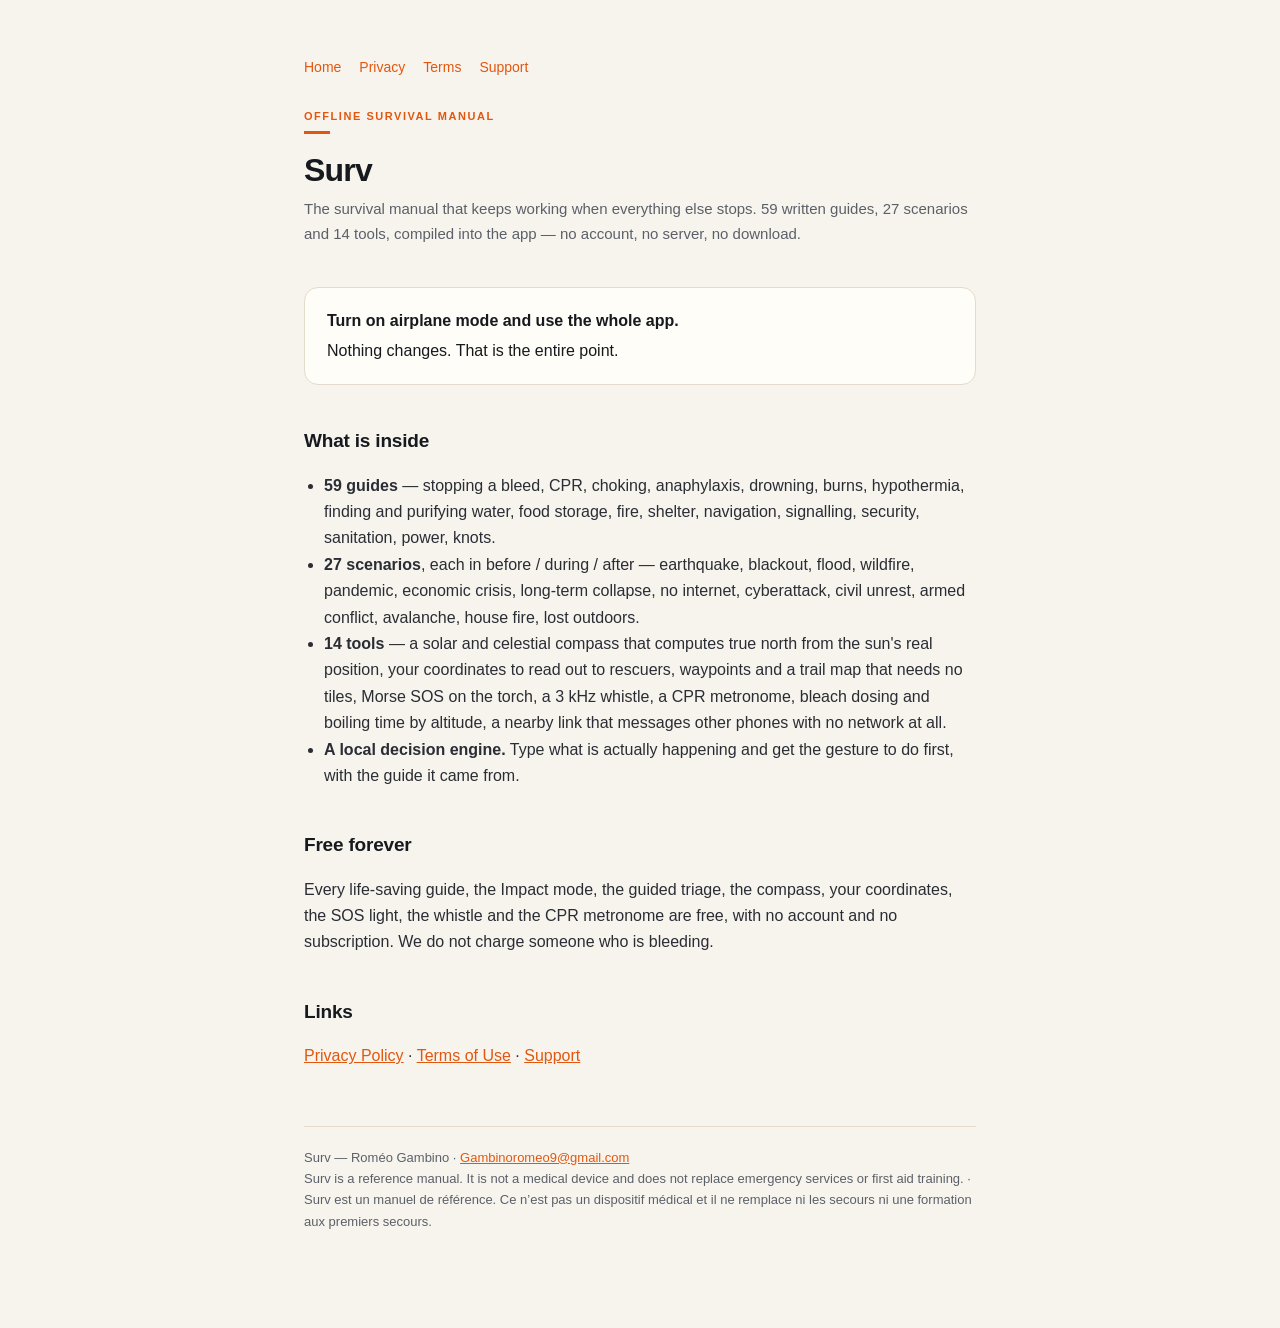
==== index.html @ 64fe91d2 "Surv — confidentialité, conditions et assistance Pages publiques bilingues EN/FR servies par GitHub " ====
<!doctype html><html lang="en"><head><meta charset="utf-8"><meta name="viewport" content="width=device-width,initial-scale=1"><title>Surv — Offline Survival Guide</title><link rel="stylesheet" href="style.css"></head><body>
<div class="wrap">
<nav><a href="index.html">Home</a><a href="privacy.html">Privacy</a><a href="terms.html">Terms</a><a href="support.html">Support</a></nav>
<p class="eyebrow">Offline survival manual</p><div class="rule"></div>
<h1>Surv</h1>
<p class="sub">The survival manual that keeps working when everything else stops. 59 written guides, 27 scenarios and 14 tools, compiled into the app — no account, no server, no download.</p>

<div class="card"><strong>Turn on airplane mode and use the whole app.</strong>
Nothing changes. That is the entire point.</div>

<h2>What is inside</h2>
<ul>
<li><strong>59 guides</strong> — stopping a bleed, CPR, choking, anaphylaxis, drowning, burns, hypothermia, finding and purifying water, food storage, fire, shelter, navigation, signalling, security, sanitation, power, knots.</li>
<li><strong>27 scenarios</strong>, each in before / during / after — earthquake, blackout, flood, wildfire, pandemic, economic crisis, long-term collapse, no internet, cyberattack, civil unrest, armed conflict, avalanche, house fire, lost outdoors.</li>
<li><strong>14 tools</strong> — a solar and celestial compass that computes true north from the sun's real position, your coordinates to read out to rescuers, waypoints and a trail map that needs no tiles, Morse SOS on the torch, a 3 kHz whistle, a CPR metronome, bleach dosing and boiling time by altitude, a nearby link that messages other phones with no network at all.</li>
<li><strong>A local decision engine.</strong> Type what is actually happening and get the gesture to do first, with the guide it came from.</li>
</ul>

<h2>Free forever</h2>
<p>Every life-saving guide, the Impact mode, the guided triage, the compass, your coordinates, the SOS light, the whistle and the CPR metronome are free, with no account and no subscription. We do not charge someone who is bleeding.</p>

<h2>Links</h2>
<p><a href="privacy.html">Privacy Policy</a> · <a href="terms.html">Terms of Use</a> · <a href="support.html">Support</a></p>
<footer>Surv — Roméo Gambino · <a href="mailto:Gambinoromeo9@gmail.com">Gambinoromeo9@gmail.com</a><br>Surv is a reference manual. It is not a medical device and does not replace emergency services or first aid training. · Surv est un manuel de référence. Ce n’est pas un dispositif médical et il ne remplace ni les secours ni une formation aux premiers secours.</footer>
</div></body></html>
---- style.css ----
:root{--ink:#16191d;--muted:#5b6068;--line:#e3dbcb;--accent:#E2570F;--bg:#f7f4ee;--card:#fffdf8}
*{box-sizing:border-box}
body{margin:0;background:var(--bg);color:var(--ink);
  font:16px/1.65 -apple-system,BlinkMacSystemFont,"Segoe UI",Inter,sans-serif}
.wrap{max-width:720px;margin:0 auto;padding:56px 24px 96px}
h1{font-size:32px;line-height:1.15;letter-spacing:-.025em;margin:0 0 8px;font-weight:800}
h2{font-size:19px;letter-spacing:-.01em;margin:40px 0 10px;font-weight:700}
h2.sect{margin-top:56px;padding-top:28px;border-top:1px solid var(--line)}
h3{font-size:16px;margin:24px 0 6px}
.sub{color:var(--muted);margin:0 0 40px;font-size:15px}
p,li{color:#2a2d34}
ul{padding-left:20px}
a{color:var(--accent)}
.card{background:var(--card);border:1px solid var(--line);border-radius:14px;padding:20px 22px;margin:24px 0}
.card strong{display:block;margin-bottom:4px}
.eyebrow{font-size:11px;font-weight:800;letter-spacing:.14em;text-transform:uppercase;color:var(--accent);margin:0 0 6px}
.rule{width:26px;height:3px;background:var(--accent);margin:0 0 18px}
footer{margin-top:56px;padding-top:20px;border-top:1px solid var(--line);color:var(--muted);font-size:13px}
nav{margin-bottom:28px;font-size:14px}
nav a{margin-right:18px;text-decoration:none}
nav a:hover{text-decoration:underline}
.langbar{margin:0 0 28px;font-size:14px}
.langbar a{margin-right:14px;text-decoration:none}
table{border-collapse:collapse;width:100%;margin:18px 0;font-size:15px}
th,td{text-align:left;padding:9px 10px;border-bottom:1px solid var(--line);vertical-align:top}
th{font-weight:700;color:var(--muted);font-size:13px;text-transform:uppercase;letter-spacing:.06em}
code{background:rgba(226,87,15,.09);padding:1px 6px;border-radius:5px;font-size:14px}
@media(prefers-color-scheme:dark){
  :root{--ink:#ecebe6;--muted:#8f95a1;--line:#262a31;--bg:#0b0d10;--card:#14171c;--accent:#FF6B00}
  p,li{color:#d2d5dc}
}
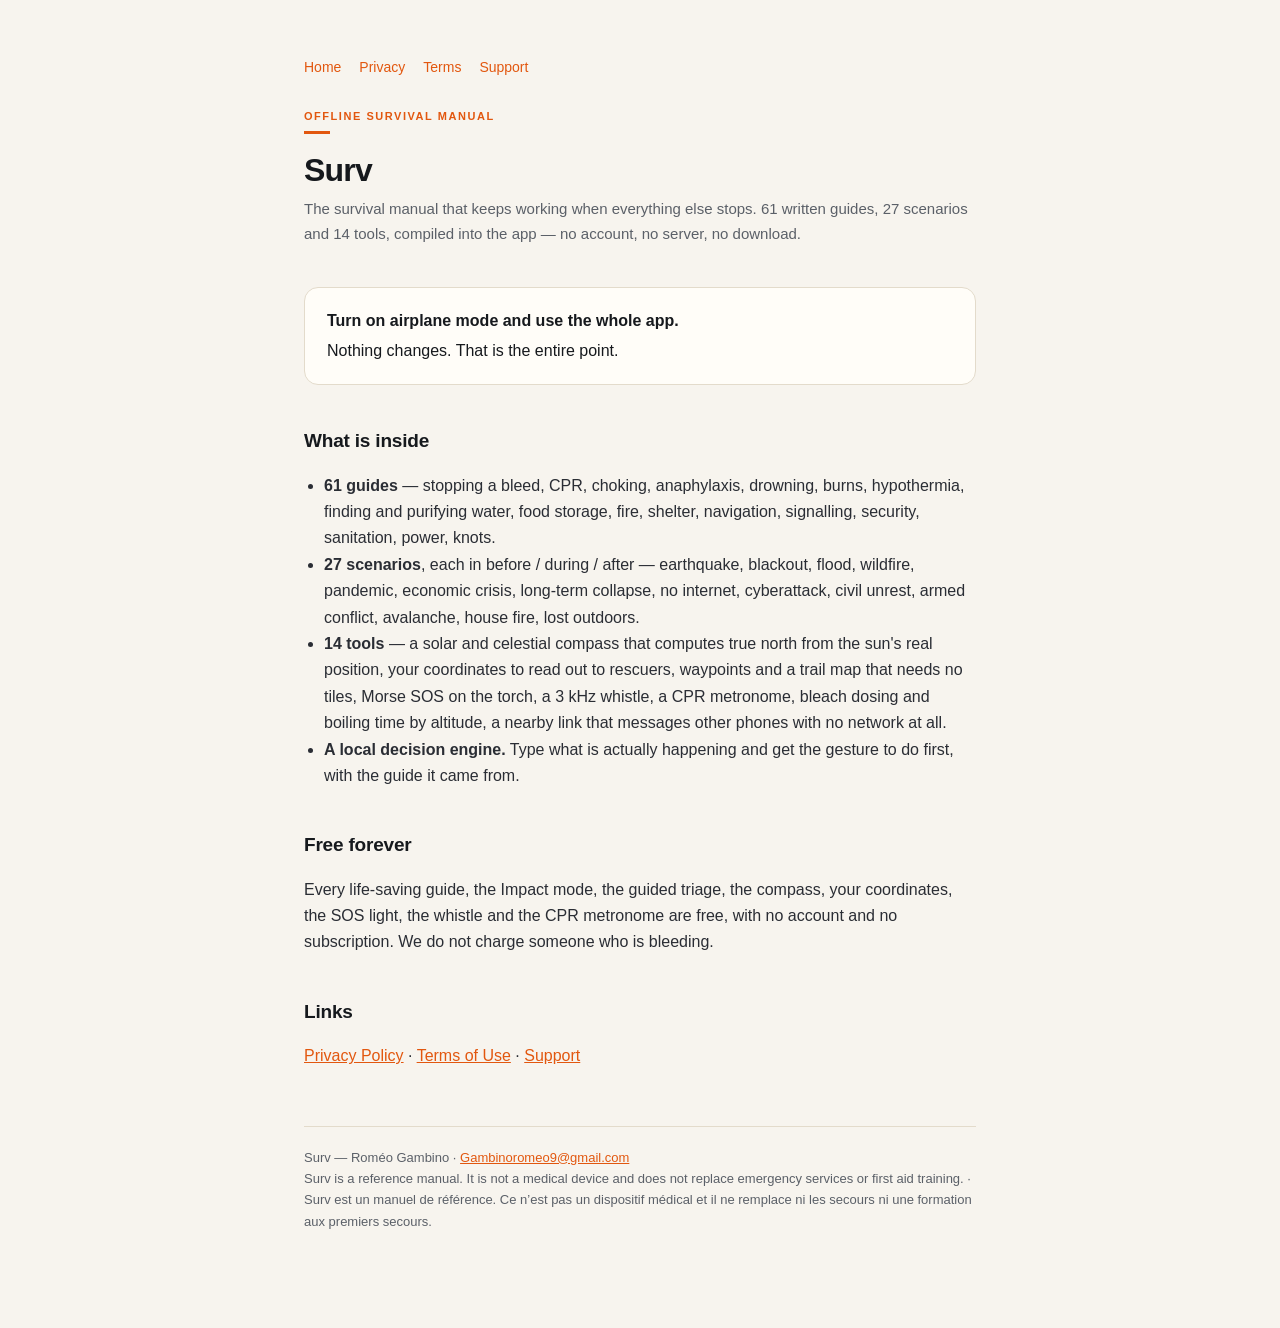
==== commit 8c9d15b4: "Surv : 59 -> 61 guides sur la page publique Sept fiches de traumatologie ont ete reclassees et deux " ====
--- a/index.html
+++ b/index.html
@@ -3,14 +3,14 @@
 <nav><a href="index.html">Home</a><a href="privacy.html">Privacy</a><a href="terms.html">Terms</a><a href="support.html">Support</a></nav>
 <p class="eyebrow">Offline survival manual</p><div class="rule"></div>
 <h1>Surv</h1>
-<p class="sub">The survival manual that keeps working when everything else stops. 59 written guides, 27 scenarios and 14 tools, compiled into the app — no account, no server, no download.</p>
+<p class="sub">The survival manual that keeps working when everything else stops. 61 written guides, 27 scenarios and 14 tools, compiled into the app — no account, no server, no download.</p>
 
 <div class="card"><strong>Turn on airplane mode and use the whole app.</strong>
 Nothing changes. That is the entire point.</div>
 
 <h2>What is inside</h2>
 <ul>
-<li><strong>59 guides</strong> — stopping a bleed, CPR, choking, anaphylaxis, drowning, burns, hypothermia, finding and purifying water, food storage, fire, shelter, navigation, signalling, security, sanitation, power, knots.</li>
+<li><strong>61 guides</strong> — stopping a bleed, CPR, choking, anaphylaxis, drowning, burns, hypothermia, finding and purifying water, food storage, fire, shelter, navigation, signalling, security, sanitation, power, knots.</li>
 <li><strong>27 scenarios</strong>, each in before / during / after — earthquake, blackout, flood, wildfire, pandemic, economic crisis, long-term collapse, no internet, cyberattack, civil unrest, armed conflict, avalanche, house fire, lost outdoors.</li>
 <li><strong>14 tools</strong> — a solar and celestial compass that computes true north from the sun's real position, your coordinates to read out to rescuers, waypoints and a trail map that needs no tiles, Morse SOS on the torch, a 3 kHz whistle, a CPR metronome, bleach dosing and boiling time by altitude, a nearby link that messages other phones with no network at all.</li>
 <li><strong>A local decision engine.</strong> Type what is actually happening and get the gesture to do first, with the guide it came from.</li>
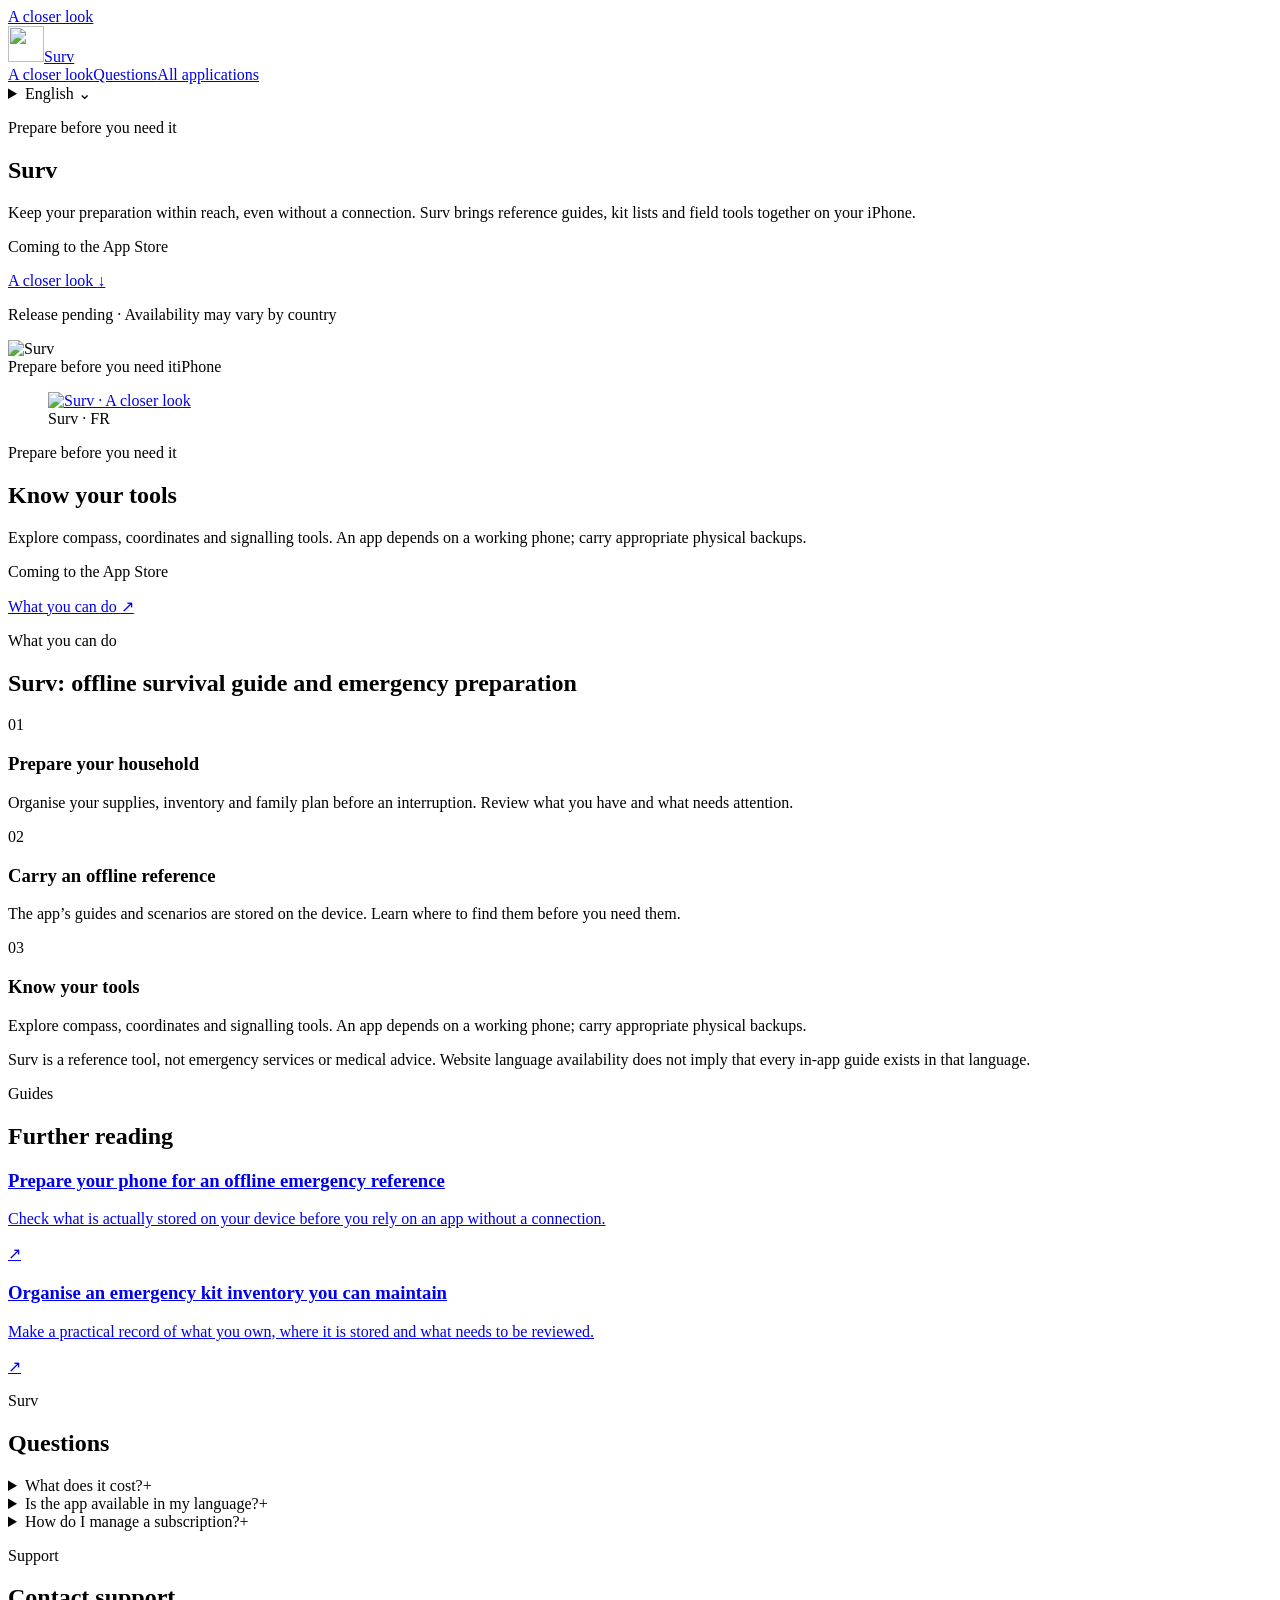
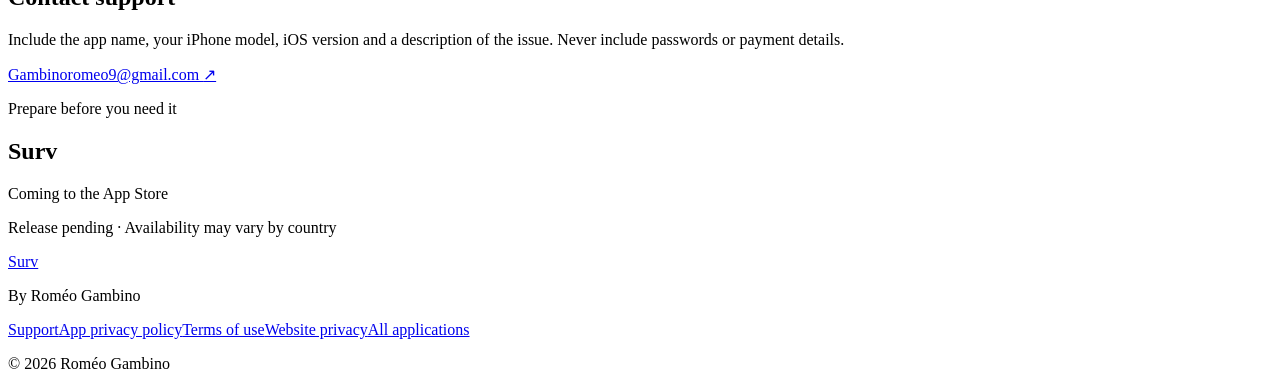
==== commit 0587da31: "Connect marketing homepage to multilingual app website" ====
--- a/index.html
+++ b/index.html
@@ -1,25 +1 @@
-<!doctype html><html lang="en"><head><meta charset="utf-8"><meta name="viewport" content="width=device-width,initial-scale=1"><title>Surv — Offline Survival Guide</title><link rel="stylesheet" href="style.css"></head><body>
-<div class="wrap">
-<nav><a href="index.html">Home</a><a href="privacy.html">Privacy</a><a href="terms.html">Terms</a><a href="support.html">Support</a></nav>
-<p class="eyebrow">Offline survival manual</p><div class="rule"></div>
-<h1>Surv</h1>
-<p class="sub">The survival manual that keeps working when everything else stops. 61 written guides, 27 scenarios and 14 tools, compiled into the app — no account, no server, no download.</p>
-
-<div class="card"><strong>Turn on airplane mode and use the whole app.</strong>
-Nothing changes. That is the entire point.</div>
-
-<h2>What is inside</h2>
-<ul>
-<li><strong>61 guides</strong> — stopping a bleed, CPR, choking, anaphylaxis, drowning, burns, hypothermia, finding and purifying water, food storage, fire, shelter, navigation, signalling, security, sanitation, power, knots.</li>
-<li><strong>27 scenarios</strong>, each in before / during / after — earthquake, blackout, flood, wildfire, pandemic, economic crisis, long-term collapse, no internet, cyberattack, civil unrest, armed conflict, avalanche, house fire, lost outdoors.</li>
-<li><strong>14 tools</strong> — a solar and celestial compass that computes true north from the sun's real position, your coordinates to read out to rescuers, waypoints and a trail map that needs no tiles, Morse SOS on the torch, a 3 kHz whistle, a CPR metronome, bleach dosing and boiling time by altitude, a nearby link that messages other phones with no network at all.</li>
-<li><strong>A local decision engine.</strong> Type what is actually happening and get the gesture to do first, with the guide it came from.</li>
-</ul>
-
-<h2>Free forever</h2>
-<p>Every life-saving guide, the Impact mode, the guided triage, the compass, your coordinates, the SOS light, the whistle and the CPR metronome are free, with no account and no subscription. We do not charge someone who is bleeding.</p>
-
-<h2>Links</h2>
-<p><a href="privacy.html">Privacy Policy</a> · <a href="terms.html">Terms of Use</a> · <a href="support.html">Support</a></p>
-<footer>Surv — Roméo Gambino · <a href="mailto:Gambinoromeo9@gmail.com">Gambinoromeo9@gmail.com</a><br>Surv is a reference manual. It is not a medical device and does not replace emergency services or first aid training. · Surv est un manuel de référence. Ce n’est pas un dispositif médical et il ne remplace ni les secours ni une formation aux premiers secours.</footer>
-</div></body></html>
+<!doctype html><html lang="en" dir="ltr"><head><meta charset="utf-8"><meta name="viewport" content="width=device-width,initial-scale=1"><title>Surv: offline survival guide and emergency preparation</title><meta name="description" content="Keep your preparation within reach, even without a connection. Surv brings reference guides, kit lists and field tools together on your iPhone."><meta name="robots" content="index,follow,max-image-preview:large"><link rel="canonical" href="https://romeo-apps.gambinoromeo9.chatgpt.site/en/surv/"><link rel="alternate" hreflang="en" href="https://romeo-apps.gambinoromeo9.chatgpt.site/en/surv/"><link rel="alternate" hreflang="fr" href="https://romeo-apps.gambinoromeo9.chatgpt.site/fr/surv/"><link rel="alternate" hreflang="es" href="https://romeo-apps.gambinoromeo9.chatgpt.site/es/surv/"><link rel="alternate" hreflang="de" href="https://romeo-apps.gambinoromeo9.chatgpt.site/de/surv/"><link rel="alternate" hreflang="it" href="https://romeo-apps.gambinoromeo9.chatgpt.site/it/surv/"><link rel="alternate" hreflang="pt-BR" href="https://romeo-apps.gambinoromeo9.chatgpt.site/pt-BR/surv/"><link rel="alternate" hreflang="nl" href="https://romeo-apps.gambinoromeo9.chatgpt.site/nl/surv/"><link rel="alternate" hreflang="pl" href="https://romeo-apps.gambinoromeo9.chatgpt.site/pl/surv/"><link rel="alternate" hreflang="ru" href="https://romeo-apps.gambinoromeo9.chatgpt.site/ru/surv/"><link rel="alternate" hreflang="tr" href="https://romeo-apps.gambinoromeo9.chatgpt.site/tr/surv/"><link rel="alternate" hreflang="ar" href="https://romeo-apps.gambinoromeo9.chatgpt.site/ar/surv/"><link rel="alternate" hreflang="hi" href="https://romeo-apps.gambinoromeo9.chatgpt.site/hi/surv/"><link rel="alternate" hreflang="ja" href="https://romeo-apps.gambinoromeo9.chatgpt.site/ja/surv/"><link rel="alternate" hreflang="ko" href="https://romeo-apps.gambinoromeo9.chatgpt.site/ko/surv/"><link rel="alternate" hreflang="zh-Hans" href="https://romeo-apps.gambinoromeo9.chatgpt.site/zh-Hans/surv/"><link rel="alternate" hreflang="zh-Hant" href="https://romeo-apps.gambinoromeo9.chatgpt.site/zh-Hant/surv/"><link rel="alternate" hreflang="x-default" href="https://romeo-apps.gambinoromeo9.chatgpt.site/en/surv/"><meta property="og:type" content="website"><meta property="og:title" content="Surv: offline survival guide and emergency preparation"><meta property="og:description" content="Keep your preparation within reach, even without a connection. Surv brings reference guides, kit lists and field tools together on your iPhone."><meta property="og:url" content="https://romeo-apps.gambinoromeo9.chatgpt.site/en/surv/"><meta property="og:site_name" content="Surv"><meta name="theme-color" content="#ffe05d"><link rel="icon" href="https://romeo-apps.gambinoromeo9.chatgpt.site/assets/surv-icon.webp"><link rel="stylesheet" href="https://romeo-apps.gambinoromeo9.chatgpt.site/style-8dffabfe72.css"><script type="application/ld+json">{"@context":"https://schema.org","@type":"SoftwareApplication","name":"Surv","operatingSystem":"iOS","applicationCategory":"ReferenceApplication","description":"Keep your preparation within reach, even without a connection. Surv brings reference guides, kit lists and field tools together on your iPhone.","url":"https://romeo-apps.gambinoromeo9.chatgpt.site/en/surv/","inLanguage":"en","author":{"@type":"Person","name":"Roméo Gambino"}}</script></head><body class="theme-field" style="--accent:#ffe05d;--accent-ink:#20251b"><a class="skip" href="#main">A closer look</a><header class="header"><a class="brand" href="https://romeo-apps.gambinoromeo9.chatgpt.site/en/surv/" aria-label="Surv"><img src="https://romeo-apps.gambinoromeo9.chatgpt.site/assets/surv-icon.webp" width="36" height="36" alt=""><span>Surv</span></a><nav class="main-nav" aria-label="Apps"><a href="https://romeo-apps.gambinoromeo9.chatgpt.site/en/surv/#features">A closer look</a><a href="https://romeo-apps.gambinoromeo9.chatgpt.site/en/surv/#questions">Questions</a><a href="https://romeo-apps.gambinoromeo9.chatgpt.site/en/">All applications</a></nav><details class="languages"><summary>English <span aria-hidden="true">⌄</span></summary><nav aria-label="Choose your language"><a lang="en" hreflang="en" href="https://romeo-apps.gambinoromeo9.chatgpt.site/en/surv/" aria-current="page">English</a><a lang="fr" hreflang="fr" href="https://romeo-apps.gambinoromeo9.chatgpt.site/fr/surv/">Français</a><a lang="es" hreflang="es" href="https://romeo-apps.gambinoromeo9.chatgpt.site/es/surv/">Español</a><a lang="de" hreflang="de" href="https://romeo-apps.gambinoromeo9.chatgpt.site/de/surv/">Deutsch</a><a lang="it" hreflang="it" href="https://romeo-apps.gambinoromeo9.chatgpt.site/it/surv/">Italiano</a><a lang="pt-BR" hreflang="pt-BR" href="https://romeo-apps.gambinoromeo9.chatgpt.site/pt-BR/surv/">Português (Brasil)</a><a lang="nl" hreflang="nl" href="https://romeo-apps.gambinoromeo9.chatgpt.site/nl/surv/">Nederlands</a><a lang="pl" hreflang="pl" href="https://romeo-apps.gambinoromeo9.chatgpt.site/pl/surv/">Polski</a><a lang="ru" hreflang="ru" href="https://romeo-apps.gambinoromeo9.chatgpt.site/ru/surv/">Русский</a><a lang="tr" hreflang="tr" href="https://romeo-apps.gambinoromeo9.chatgpt.site/tr/surv/">Türkçe</a><a lang="ar" hreflang="ar" href="https://romeo-apps.gambinoromeo9.chatgpt.site/ar/surv/">العربية</a><a lang="hi" hreflang="hi" href="https://romeo-apps.gambinoromeo9.chatgpt.site/hi/surv/">हिन्दी</a><a lang="ja" hreflang="ja" href="https://romeo-apps.gambinoromeo9.chatgpt.site/ja/surv/">日本語</a><a lang="ko" hreflang="ko" href="https://romeo-apps.gambinoromeo9.chatgpt.site/ko/surv/">한국어</a><a lang="zh-Hans" hreflang="zh-Hans" href="https://romeo-apps.gambinoromeo9.chatgpt.site/zh-Hans/surv/">简体中文</a><a lang="zh-Hant" hreflang="zh-Hant" href="https://romeo-apps.gambinoromeo9.chatgpt.site/zh-Hant/surv/">繁體中文</a></nav></details></header><main id="main"><section class="hero"><div class="hero-copy"><p class="eyebrow">Prepare before you need it</p><h1>Surv</h1><p class="hero-intro">Keep your preparation within reach, even without a connection. Surv brings reference guides, kit lists and field tools together on your iPhone.</p><div class="hero-actions"><p class="release">Coming to the App Store</p><a class="text-link" href="#features">A closer look <span aria-hidden="true">↓</span></a></div><p class="availability">Release pending · Availability may vary by country</p></div><img class="hero-art" src="https://romeo-apps.gambinoromeo9.chatgpt.site/assets/surv-icon.webp" width="512" height="512" alt="Surv" fetchpriority="high"><div class="hero-bottom"><span>Prepare before you need it</span><span>iPhone</span></div></section><section class="product-proof"><figure><a href="https://romeo-apps.gambinoromeo9.chatgpt.site/assets/surv-screen.webp"><img src="https://romeo-apps.gambinoromeo9.chatgpt.site/assets/surv-screen.webp" width="630" height="1368" loading="lazy" alt="Surv · A closer look"></a><figcaption>Surv · FR</figcaption></figure><div><p class="eyebrow">Prepare before you need it</p><h2>Know your tools</h2><p>Explore compass, coordinates and signalling tools. An app depends on a working phone; carry appropriate physical backups.</p><p class="release">Coming to the App Store</p><a class="text-link" href="#features">What you can do <span aria-hidden="true">↗</span></a></div></section><section class="section" id="features"><div class="section-heading"><p class="eyebrow">What you can do</p><h2>Surv: offline survival guide and emergency preparation</h2></div><div class="features"><article><span class="feature-index">01</span><h3>Prepare your household</h3><p>Organise your supplies, inventory and family plan before an interruption. Review what you have and what needs attention.</p></article><article><span class="feature-index">02</span><h3>Carry an offline reference</h3><p>The app’s guides and scenarios are stored on the device. Learn where to find them before you need them.</p></article><article><span class="feature-index">03</span><h3>Know your tools</h3><p>Explore compass, coordinates and signalling tools. An app depends on a working phone; carry appropriate physical backups.</p></article></div><p class="note">Surv is a reference tool, not emergency services or medical advice. Website language availability does not imply that every in-app guide exists in that language.</p></section><section class="section guides"><div class="section-heading"><p class="eyebrow">Guides</p><h2>Further reading</h2></div><a class="guide-row" href="https://romeo-apps.gambinoromeo9.chatgpt.site/en/surv/offline-emergency-preparation/"><div><h3>Prepare your phone for an offline emergency reference</h3><p>Check what is actually stored on your device before you rely on an app without a connection.</p></div><span aria-hidden="true">↗</span></a><a class="guide-row" href="https://romeo-apps.gambinoromeo9.chatgpt.site/en/surv/emergency-kit-inventory/"><div><h3>Organise an emergency kit inventory you can maintain</h3><p>Make a practical record of what you own, where it is stored and what needs to be reviewed.</p></div><span aria-hidden="true">↗</span></a></section><section class="section questions" id="questions"><div class="section-heading"><p class="eyebrow">Surv</p><h2>Questions</h2></div><div class="faq-list"><details><summary>What does it cost?<span aria-hidden="true">+</span></summary><p>The App Store and the app show the current price and available purchases in your local currency before confirmation. Trial availability depends on the offer and your eligibility. A free download does not mean every feature is free.</p></details><details><summary>Is the app available in my language?<span aria-hidden="true">+</span></summary><p>These are translated website pages. Check the Languages section of the App Store listing for the app itself. Some content may use a different language.</p></details><details><summary>How do I manage a subscription?<span aria-hidden="true">+</span></summary><p>On iPhone, open Settings, tap your name, then Subscriptions. Select the app to review or cancel an active subscription. Deleting the app does not cancel a subscription.</p></details></div></section><section class="section support" id="support"><div><p class="eyebrow">Support</p><h2>Contact support</h2><p>Include the app name, your iPhone model, iOS version and a description of the issue. Never include passwords or payment details.</p></div><a class="text-link" href="mailto:Gambinoromeo9@gmail.com?subject=Surv%20support">Gambinoromeo9@gmail.com <span aria-hidden="true">↗</span></a></section><section class="closing"><p class="eyebrow">Prepare before you need it</p><h2>Surv</h2><p class="release">Coming to the App Store</p><p>Release pending · Availability may vary by country</p></section></main><footer class="footer"><div class="footer-top"><a class="brand" href="https://romeo-apps.gambinoromeo9.chatgpt.site/en/">Surv</a><p>By Roméo Gambino</p></div><nav aria-label="Support"><a href="https://romeo-apps.gambinoromeo9.chatgpt.site/en/surv/#support">Support</a><a href="https://dualnbackapp.github.io/surv/privacy.html">App privacy policy</a><a href="https://www.apple.com/legal/internet-services/itunes/dev/stdeula/">Terms of use</a><a href="https://romeo-apps.gambinoromeo9.chatgpt.site/en/website-privacy/">Website privacy</a><a href="https://romeo-apps.gambinoromeo9.chatgpt.site/en/">All applications</a></nav><p class="fine">© 2026 Roméo Gambino</p></footer></body></html>
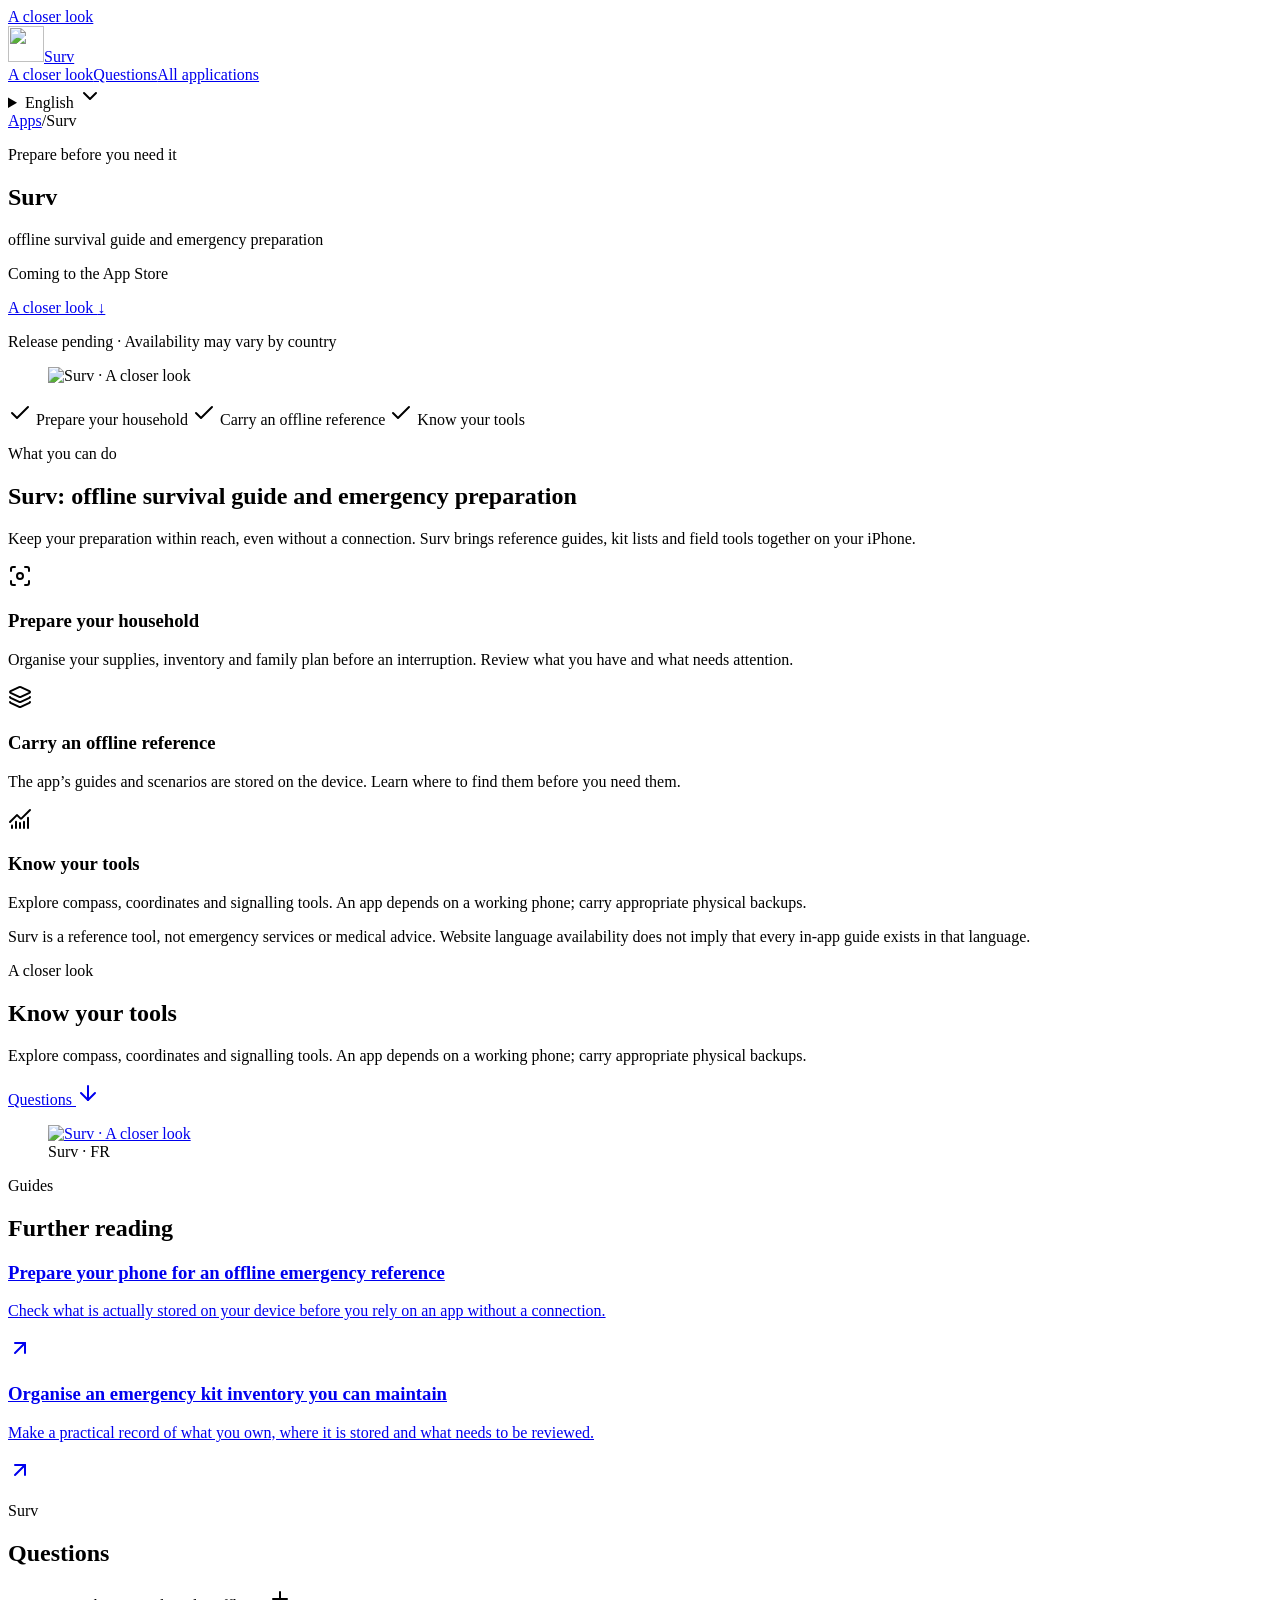
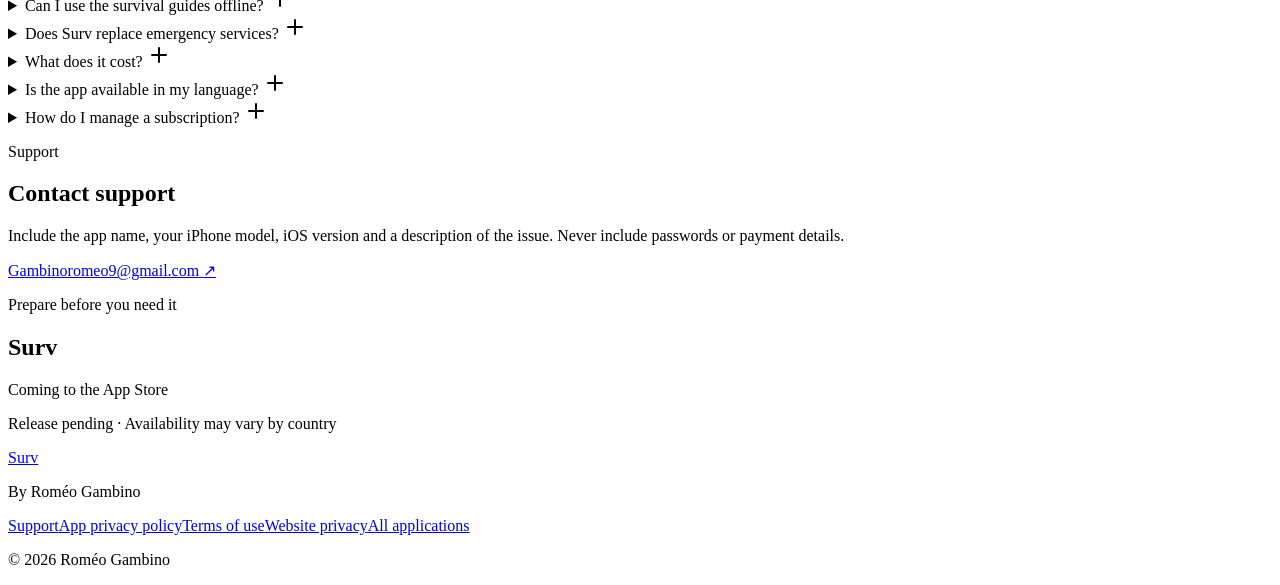
==== commit a2158ffd: "Connect marketing homepage to multilingual app website" ====
--- a/index.html
+++ b/index.html
@@ -1 +1,80 @@
-<!doctype html><html lang="en" dir="ltr"><head><meta charset="utf-8"><meta name="viewport" content="width=device-width,initial-scale=1"><title>Surv: offline survival guide and emergency preparation</title><meta name="description" content="Keep your preparation within reach, even without a connection. Surv brings reference guides, kit lists and field tools together on your iPhone."><meta name="robots" content="index,follow,max-image-preview:large"><link rel="canonical" href="https://romeo-apps.gambinoromeo9.chatgpt.site/en/surv/"><link rel="alternate" hreflang="en" href="https://romeo-apps.gambinoromeo9.chatgpt.site/en/surv/"><link rel="alternate" hreflang="fr" href="https://romeo-apps.gambinoromeo9.chatgpt.site/fr/surv/"><link rel="alternate" hreflang="es" href="https://romeo-apps.gambinoromeo9.chatgpt.site/es/surv/"><link rel="alternate" hreflang="de" href="https://romeo-apps.gambinoromeo9.chatgpt.site/de/surv/"><link rel="alternate" hreflang="it" href="https://romeo-apps.gambinoromeo9.chatgpt.site/it/surv/"><link rel="alternate" hreflang="pt-BR" href="https://romeo-apps.gambinoromeo9.chatgpt.site/pt-BR/surv/"><link rel="alternate" hreflang="nl" href="https://romeo-apps.gambinoromeo9.chatgpt.site/nl/surv/"><link rel="alternate" hreflang="pl" href="https://romeo-apps.gambinoromeo9.chatgpt.site/pl/surv/"><link rel="alternate" hreflang="ru" href="https://romeo-apps.gambinoromeo9.chatgpt.site/ru/surv/"><link rel="alternate" hreflang="tr" href="https://romeo-apps.gambinoromeo9.chatgpt.site/tr/surv/"><link rel="alternate" hreflang="ar" href="https://romeo-apps.gambinoromeo9.chatgpt.site/ar/surv/"><link rel="alternate" hreflang="hi" href="https://romeo-apps.gambinoromeo9.chatgpt.site/hi/surv/"><link rel="alternate" hreflang="ja" href="https://romeo-apps.gambinoromeo9.chatgpt.site/ja/surv/"><link rel="alternate" hreflang="ko" href="https://romeo-apps.gambinoromeo9.chatgpt.site/ko/surv/"><link rel="alternate" hreflang="zh-Hans" href="https://romeo-apps.gambinoromeo9.chatgpt.site/zh-Hans/surv/"><link rel="alternate" hreflang="zh-Hant" href="https://romeo-apps.gambinoromeo9.chatgpt.site/zh-Hant/surv/"><link rel="alternate" hreflang="x-default" href="https://romeo-apps.gambinoromeo9.chatgpt.site/en/surv/"><meta property="og:type" content="website"><meta property="og:title" content="Surv: offline survival guide and emergency preparation"><meta property="og:description" content="Keep your preparation within reach, even without a connection. Surv brings reference guides, kit lists and field tools together on your iPhone."><meta property="og:url" content="https://romeo-apps.gambinoromeo9.chatgpt.site/en/surv/"><meta property="og:site_name" content="Surv"><meta name="theme-color" content="#ffe05d"><link rel="icon" href="https://romeo-apps.gambinoromeo9.chatgpt.site/assets/surv-icon.webp"><link rel="stylesheet" href="https://romeo-apps.gambinoromeo9.chatgpt.site/style-8dffabfe72.css"><script type="application/ld+json">{"@context":"https://schema.org","@type":"SoftwareApplication","name":"Surv","operatingSystem":"iOS","applicationCategory":"ReferenceApplication","description":"Keep your preparation within reach, even without a connection. Surv brings reference guides, kit lists and field tools together on your iPhone.","url":"https://romeo-apps.gambinoromeo9.chatgpt.site/en/surv/","inLanguage":"en","author":{"@type":"Person","name":"Roméo Gambino"}}</script></head><body class="theme-field" style="--accent:#ffe05d;--accent-ink:#20251b"><a class="skip" href="#main">A closer look</a><header class="header"><a class="brand" href="https://romeo-apps.gambinoromeo9.chatgpt.site/en/surv/" aria-label="Surv"><img src="https://romeo-apps.gambinoromeo9.chatgpt.site/assets/surv-icon.webp" width="36" height="36" alt=""><span>Surv</span></a><nav class="main-nav" aria-label="Apps"><a href="https://romeo-apps.gambinoromeo9.chatgpt.site/en/surv/#features">A closer look</a><a href="https://romeo-apps.gambinoromeo9.chatgpt.site/en/surv/#questions">Questions</a><a href="https://romeo-apps.gambinoromeo9.chatgpt.site/en/">All applications</a></nav><details class="languages"><summary>English <span aria-hidden="true">⌄</span></summary><nav aria-label="Choose your language"><a lang="en" hreflang="en" href="https://romeo-apps.gambinoromeo9.chatgpt.site/en/surv/" aria-current="page">English</a><a lang="fr" hreflang="fr" href="https://romeo-apps.gambinoromeo9.chatgpt.site/fr/surv/">Français</a><a lang="es" hreflang="es" href="https://romeo-apps.gambinoromeo9.chatgpt.site/es/surv/">Español</a><a lang="de" hreflang="de" href="https://romeo-apps.gambinoromeo9.chatgpt.site/de/surv/">Deutsch</a><a lang="it" hreflang="it" href="https://romeo-apps.gambinoromeo9.chatgpt.site/it/surv/">Italiano</a><a lang="pt-BR" hreflang="pt-BR" href="https://romeo-apps.gambinoromeo9.chatgpt.site/pt-BR/surv/">Português (Brasil)</a><a lang="nl" hreflang="nl" href="https://romeo-apps.gambinoromeo9.chatgpt.site/nl/surv/">Nederlands</a><a lang="pl" hreflang="pl" href="https://romeo-apps.gambinoromeo9.chatgpt.site/pl/surv/">Polski</a><a lang="ru" hreflang="ru" href="https://romeo-apps.gambinoromeo9.chatgpt.site/ru/surv/">Русский</a><a lang="tr" hreflang="tr" href="https://romeo-apps.gambinoromeo9.chatgpt.site/tr/surv/">Türkçe</a><a lang="ar" hreflang="ar" href="https://romeo-apps.gambinoromeo9.chatgpt.site/ar/surv/">العربية</a><a lang="hi" hreflang="hi" href="https://romeo-apps.gambinoromeo9.chatgpt.site/hi/surv/">हिन्दी</a><a lang="ja" hreflang="ja" href="https://romeo-apps.gambinoromeo9.chatgpt.site/ja/surv/">日本語</a><a lang="ko" hreflang="ko" href="https://romeo-apps.gambinoromeo9.chatgpt.site/ko/surv/">한국어</a><a lang="zh-Hans" hreflang="zh-Hans" href="https://romeo-apps.gambinoromeo9.chatgpt.site/zh-Hans/surv/">简体中文</a><a lang="zh-Hant" hreflang="zh-Hant" href="https://romeo-apps.gambinoromeo9.chatgpt.site/zh-Hant/surv/">繁體中文</a></nav></details></header><main id="main"><section class="hero"><div class="hero-copy"><p class="eyebrow">Prepare before you need it</p><h1>Surv</h1><p class="hero-intro">Keep your preparation within reach, even without a connection. Surv brings reference guides, kit lists and field tools together on your iPhone.</p><div class="hero-actions"><p class="release">Coming to the App Store</p><a class="text-link" href="#features">A closer look <span aria-hidden="true">↓</span></a></div><p class="availability">Release pending · Availability may vary by country</p></div><img class="hero-art" src="https://romeo-apps.gambinoromeo9.chatgpt.site/assets/surv-icon.webp" width="512" height="512" alt="Surv" fetchpriority="high"><div class="hero-bottom"><span>Prepare before you need it</span><span>iPhone</span></div></section><section class="product-proof"><figure><a href="https://romeo-apps.gambinoromeo9.chatgpt.site/assets/surv-screen.webp"><img src="https://romeo-apps.gambinoromeo9.chatgpt.site/assets/surv-screen.webp" width="630" height="1368" loading="lazy" alt="Surv · A closer look"></a><figcaption>Surv · FR</figcaption></figure><div><p class="eyebrow">Prepare before you need it</p><h2>Know your tools</h2><p>Explore compass, coordinates and signalling tools. An app depends on a working phone; carry appropriate physical backups.</p><p class="release">Coming to the App Store</p><a class="text-link" href="#features">What you can do <span aria-hidden="true">↗</span></a></div></section><section class="section" id="features"><div class="section-heading"><p class="eyebrow">What you can do</p><h2>Surv: offline survival guide and emergency preparation</h2></div><div class="features"><article><span class="feature-index">01</span><h3>Prepare your household</h3><p>Organise your supplies, inventory and family plan before an interruption. Review what you have and what needs attention.</p></article><article><span class="feature-index">02</span><h3>Carry an offline reference</h3><p>The app’s guides and scenarios are stored on the device. Learn where to find them before you need them.</p></article><article><span class="feature-index">03</span><h3>Know your tools</h3><p>Explore compass, coordinates and signalling tools. An app depends on a working phone; carry appropriate physical backups.</p></article></div><p class="note">Surv is a reference tool, not emergency services or medical advice. Website language availability does not imply that every in-app guide exists in that language.</p></section><section class="section guides"><div class="section-heading"><p class="eyebrow">Guides</p><h2>Further reading</h2></div><a class="guide-row" href="https://romeo-apps.gambinoromeo9.chatgpt.site/en/surv/offline-emergency-preparation/"><div><h3>Prepare your phone for an offline emergency reference</h3><p>Check what is actually stored on your device before you rely on an app without a connection.</p></div><span aria-hidden="true">↗</span></a><a class="guide-row" href="https://romeo-apps.gambinoromeo9.chatgpt.site/en/surv/emergency-kit-inventory/"><div><h3>Organise an emergency kit inventory you can maintain</h3><p>Make a practical record of what you own, where it is stored and what needs to be reviewed.</p></div><span aria-hidden="true">↗</span></a></section><section class="section questions" id="questions"><div class="section-heading"><p class="eyebrow">Surv</p><h2>Questions</h2></div><div class="faq-list"><details><summary>What does it cost?<span aria-hidden="true">+</span></summary><p>The App Store and the app show the current price and available purchases in your local currency before confirmation. Trial availability depends on the offer and your eligibility. A free download does not mean every feature is free.</p></details><details><summary>Is the app available in my language?<span aria-hidden="true">+</span></summary><p>These are translated website pages. Check the Languages section of the App Store listing for the app itself. Some content may use a different language.</p></details><details><summary>How do I manage a subscription?<span aria-hidden="true">+</span></summary><p>On iPhone, open Settings, tap your name, then Subscriptions. Select the app to review or cancel an active subscription. Deleting the app does not cancel a subscription.</p></details></div></section><section class="section support" id="support"><div><p class="eyebrow">Support</p><h2>Contact support</h2><p>Include the app name, your iPhone model, iOS version and a description of the issue. Never include passwords or payment details.</p></div><a class="text-link" href="mailto:Gambinoromeo9@gmail.com?subject=Surv%20support">Gambinoromeo9@gmail.com <span aria-hidden="true">↗</span></a></section><section class="closing"><p class="eyebrow">Prepare before you need it</p><h2>Surv</h2><p class="release">Coming to the App Store</p><p>Release pending · Availability may vary by country</p></section></main><footer class="footer"><div class="footer-top"><a class="brand" href="https://romeo-apps.gambinoromeo9.chatgpt.site/en/">Surv</a><p>By Roméo Gambino</p></div><nav aria-label="Support"><a href="https://romeo-apps.gambinoromeo9.chatgpt.site/en/surv/#support">Support</a><a href="https://dualnbackapp.github.io/surv/privacy.html">App privacy policy</a><a href="https://www.apple.com/legal/internet-services/itunes/dev/stdeula/">Terms of use</a><a href="https://romeo-apps.gambinoromeo9.chatgpt.site/en/website-privacy/">Website privacy</a><a href="https://romeo-apps.gambinoromeo9.chatgpt.site/en/">All applications</a></nav><p class="fine">© 2026 Roméo Gambino</p></footer></body></html>+<!doctype html><html lang="en" dir="ltr"><head><meta charset="utf-8"><meta name="viewport" content="width=device-width,initial-scale=1"><title>Surv: offline survival guide and emergency preparation</title><meta name="description" content="Keep your preparation within reach, even without a connection. Surv brings reference guides, kit lists and field tools together on your iPhone."><meta name="robots" content="index,follow,max-image-preview:large"><link rel="canonical" href="https://romeo-apps.gambinoromeo9.chatgpt.site/en/surv/"><link rel="alternate" hreflang="en" href="https://romeo-apps.gambinoromeo9.chatgpt.site/en/surv/"><link rel="alternate" hreflang="fr" href="https://romeo-apps.gambinoromeo9.chatgpt.site/fr/surv/"><link rel="alternate" hreflang="es" href="https://romeo-apps.gambinoromeo9.chatgpt.site/es/surv/"><link rel="alternate" hreflang="de" href="https://romeo-apps.gambinoromeo9.chatgpt.site/de/surv/"><link rel="alternate" hreflang="it" href="https://romeo-apps.gambinoromeo9.chatgpt.site/it/surv/"><link rel="alternate" hreflang="pt-BR" href="https://romeo-apps.gambinoromeo9.chatgpt.site/pt-BR/surv/"><link rel="alternate" hreflang="nl" href="https://romeo-apps.gambinoromeo9.chatgpt.site/nl/surv/"><link rel="alternate" hreflang="pl" href="https://romeo-apps.gambinoromeo9.chatgpt.site/pl/surv/"><link rel="alternate" hreflang="ru" href="https://romeo-apps.gambinoromeo9.chatgpt.site/ru/surv/"><link rel="alternate" hreflang="tr" href="https://romeo-apps.gambinoromeo9.chatgpt.site/tr/surv/"><link rel="alternate" hreflang="ar" href="https://romeo-apps.gambinoromeo9.chatgpt.site/ar/surv/"><link rel="alternate" hreflang="hi" href="https://romeo-apps.gambinoromeo9.chatgpt.site/hi/surv/"><link rel="alternate" hreflang="ja" href="https://romeo-apps.gambinoromeo9.chatgpt.site/ja/surv/"><link rel="alternate" hreflang="ko" href="https://romeo-apps.gambinoromeo9.chatgpt.site/ko/surv/"><link rel="alternate" hreflang="zh-Hans" href="https://romeo-apps.gambinoromeo9.chatgpt.site/zh-Hans/surv/"><link rel="alternate" hreflang="zh-Hant" href="https://romeo-apps.gambinoromeo9.chatgpt.site/zh-Hant/surv/"><link rel="alternate" hreflang="x-default" href="https://romeo-apps.gambinoromeo9.chatgpt.site/en/surv/"><meta property="og:type" content="website"><meta property="og:title" content="Surv: offline survival guide and emergency preparation"><meta property="og:description" content="Keep your preparation within reach, even without a connection. Surv brings reference guides, kit lists and field tools together on your iPhone."><meta property="og:url" content="https://romeo-apps.gambinoromeo9.chatgpt.site/en/surv/"><meta property="og:site_name" content="Surv"><meta name="theme-color" content="#ffe05d"><link rel="icon" href="https://romeo-apps.gambinoromeo9.chatgpt.site/assets/surv-icon.webp"><link rel="stylesheet" href="https://romeo-apps.gambinoromeo9.chatgpt.site/style-64d9572c5e.css"><script type="application/ld+json">{"@context":"https://schema.org","@type":"SoftwareApplication","name":"Surv","operatingSystem":"iOS","applicationCategory":"ReferenceApplication","description":"Keep your preparation within reach, even without a connection. Surv brings reference guides, kit lists and field tools together on your iPhone.","url":"https://romeo-apps.gambinoromeo9.chatgpt.site/en/surv/","inLanguage":"en","author":{"@type":"Person","name":"Roméo Gambino"},"@id":"https://romeo-apps.gambinoromeo9.chatgpt.site/en/surv/#app","image":"https://romeo-apps.gambinoromeo9.chatgpt.site/assets/surv-icon.webp","featureList":["Prepare your household","Carry an offline reference","Know your tools"],"publisher":{"@id":"https://romeo-apps.gambinoromeo9.chatgpt.site/#publisher"}}</script><meta content="https://romeo-apps.gambinoromeo9.chatgpt.site/assets/surv-screen.webp" property="og:image"><meta content="Surv — Prepare before you need it" property="og:image:alt"><meta content="en_US" property="og:locale"><meta content="summary_large_image" name="twitter:card"><meta content="https://romeo-apps.gambinoromeo9.chatgpt.site/assets/surv-screen.webp" name="twitter:image"><script type="application/ld+json">{"@context":"https://schema.org","@type":"BreadcrumbList","itemListElement":[{"@type":"ListItem","position":1,"name":"Apps","item":"https://romeo-apps.gambinoromeo9.chatgpt.site/en/"},{"@type":"ListItem","position":2,"name":"Surv","item":"https://romeo-apps.gambinoromeo9.chatgpt.site/en/surv/"}]}</script><script type="application/ld+json">{"@context":"https://schema.org","@type":"WebPage","@id":"https://romeo-apps.gambinoromeo9.chatgpt.site/en/surv/#page","url":"https://romeo-apps.gambinoromeo9.chatgpt.site/en/surv/","name":"Surv: offline survival guide and emergency preparation","inLanguage":"en","isPartOf":{"@id":"https://romeo-apps.gambinoromeo9.chatgpt.site/#website"},"publisher":{"@id":"https://romeo-apps.gambinoromeo9.chatgpt.site/#publisher"},"about":{"@id":"https://romeo-apps.gambinoromeo9.chatgpt.site/en/surv/#app"},"primaryImageOfPage":{"@type":"ImageObject","url":"https://romeo-apps.gambinoromeo9.chatgpt.site/assets/surv-screen.webp"}}</script></head><body class="theme-field" style="--accent:#ffe05d;--accent-ink:#20251b"><a class="skip" href="#main">A closer look</a><header class="header"><a class="brand" href="https://romeo-apps.gambinoromeo9.chatgpt.site/en/surv/" aria-label="Surv"><img src="https://romeo-apps.gambinoromeo9.chatgpt.site/assets/surv-icon.webp" width="36" height="36" alt=""><span>Surv</span></a><nav class="main-nav" aria-label="Apps"><a href="https://romeo-apps.gambinoromeo9.chatgpt.site/en/surv/#features">A closer look</a><a href="https://romeo-apps.gambinoromeo9.chatgpt.site/en/surv/#questions">Questions</a><a href="https://romeo-apps.gambinoromeo9.chatgpt.site/en/">All applications</a></nav><details class="languages"><summary>English <!-- @license lucide-static v1.41.0 - ISC -->
+<svg class="icon" aria-hidden="true" focusable="false" xmlns="http://www.w3.org/2000/svg" width="24" height="24" viewbox="0 0 24 24" fill="none" stroke="currentColor" stroke-width="2" stroke-linecap="round" stroke-linejoin="round">
+  <path d="m6 9 6 6 6-6" />
+</svg>
+</summary><nav aria-label="Choose your language"><a lang="en" hreflang="en" href="https://romeo-apps.gambinoromeo9.chatgpt.site/en/surv/" aria-current="page">English</a><a lang="fr" hreflang="fr" href="https://romeo-apps.gambinoromeo9.chatgpt.site/fr/surv/">Français</a><a lang="es" hreflang="es" href="https://romeo-apps.gambinoromeo9.chatgpt.site/es/surv/">Español</a><a lang="de" hreflang="de" href="https://romeo-apps.gambinoromeo9.chatgpt.site/de/surv/">Deutsch</a><a lang="it" hreflang="it" href="https://romeo-apps.gambinoromeo9.chatgpt.site/it/surv/">Italiano</a><a lang="pt-BR" hreflang="pt-BR" href="https://romeo-apps.gambinoromeo9.chatgpt.site/pt-BR/surv/">Português (Brasil)</a><a lang="nl" hreflang="nl" href="https://romeo-apps.gambinoromeo9.chatgpt.site/nl/surv/">Nederlands</a><a lang="pl" hreflang="pl" href="https://romeo-apps.gambinoromeo9.chatgpt.site/pl/surv/">Polski</a><a lang="ru" hreflang="ru" href="https://romeo-apps.gambinoromeo9.chatgpt.site/ru/surv/">Русский</a><a lang="tr" hreflang="tr" href="https://romeo-apps.gambinoromeo9.chatgpt.site/tr/surv/">Türkçe</a><a lang="ar" hreflang="ar" href="https://romeo-apps.gambinoromeo9.chatgpt.site/ar/surv/">العربية</a><a lang="hi" hreflang="hi" href="https://romeo-apps.gambinoromeo9.chatgpt.site/hi/surv/">हिन्दी</a><a lang="ja" hreflang="ja" href="https://romeo-apps.gambinoromeo9.chatgpt.site/ja/surv/">日本語</a><a lang="ko" hreflang="ko" href="https://romeo-apps.gambinoromeo9.chatgpt.site/ko/surv/">한국어</a><a lang="zh-Hans" hreflang="zh-Hans" href="https://romeo-apps.gambinoromeo9.chatgpt.site/zh-Hans/surv/">简体中文</a><a lang="zh-Hant" hreflang="zh-Hant" href="https://romeo-apps.gambinoromeo9.chatgpt.site/zh-Hant/surv/">繁體中文</a></nav></details></header><main id="main"><nav aria-label="Breadcrumb" class="breadcrumbs"><a href="https://romeo-apps.gambinoromeo9.chatgpt.site/en/">Apps</a><span aria-hidden="true">/</span><span aria-current="page">Surv</span></nav><section class="hero hero-v2"><div class="hero-copy"><p class="eyebrow">Prepare before you need it</p><h1>Surv</h1><p class="hero-subtitle">offline survival guide and emergency preparation</p><div class="hero-actions"><p class="release">Coming to the App Store</p><a class="text-link" href="#features">A closer look <span aria-hidden="true">↓</span></a></div><p class="availability">Release pending · Availability may vary by country</p></div><figure class="hero-device"><img src="https://romeo-apps.gambinoromeo9.chatgpt.site/assets/surv-screen.webp" width="630" height="1368" alt="Surv · A closer look" fetchpriority="high"></figure></section><div class="benefit-strip"><span><!-- @license lucide-static v1.41.0 - ISC -->
+<svg class="icon" aria-hidden="true" focusable="false" xmlns="http://www.w3.org/2000/svg" width="24" height="24" viewbox="0 0 24 24" fill="none" stroke="currentColor" stroke-width="2" stroke-linecap="round" stroke-linejoin="round">
+  <path d="M20 6 9 17l-5-5" />
+</svg>
+Prepare your household</span><span><!-- @license lucide-static v1.41.0 - ISC -->
+<svg class="icon" aria-hidden="true" focusable="false" xmlns="http://www.w3.org/2000/svg" width="24" height="24" viewbox="0 0 24 24" fill="none" stroke="currentColor" stroke-width="2" stroke-linecap="round" stroke-linejoin="round">
+  <path d="M20 6 9 17l-5-5" />
+</svg>
+Carry an offline reference</span><span><!-- @license lucide-static v1.41.0 - ISC -->
+<svg class="icon" aria-hidden="true" focusable="false" xmlns="http://www.w3.org/2000/svg" width="24" height="24" viewbox="0 0 24 24" fill="none" stroke="currentColor" stroke-width="2" stroke-linecap="round" stroke-linejoin="round">
+  <path d="M20 6 9 17l-5-5" />
+</svg>
+Know your tools</span></div><section class="section" id="features"><div class="section-heading"><p class="eyebrow">What you can do</p><h2>Surv: offline survival guide and emergency preparation</h2><p class="section-intro">Keep your preparation within reach, even without a connection. Surv brings reference guides, kit lists and field tools together on your iPhone.</p></div><div class="features"><article><span class="feature-index"><!-- @license lucide-static v1.41.0 - ISC -->
+<svg class="icon" aria-hidden="true" focusable="false" xmlns="http://www.w3.org/2000/svg" width="24" height="24" viewbox="0 0 24 24" fill="none" stroke="currentColor" stroke-width="2" stroke-linecap="round" stroke-linejoin="round">
+  <circle cx="12" cy="12" r="3" />
+  <path d="M3 7V5a2 2 0 0 1 2-2h2" />
+  <path d="M17 3h2a2 2 0 0 1 2 2v2" />
+  <path d="M21 17v2a2 2 0 0 1-2 2h-2" />
+  <path d="M7 21H5a2 2 0 0 1-2-2v-2" />
+</svg>
+</span><h3>Prepare your household</h3><p>Organise your supplies, inventory and family plan before an interruption. Review what you have and what needs attention.</p></article><article><span class="feature-index"><!-- @license lucide-static v1.41.0 - ISC -->
+<svg class="icon" aria-hidden="true" focusable="false" xmlns="http://www.w3.org/2000/svg" width="24" height="24" viewbox="0 0 24 24" fill="none" stroke="currentColor" stroke-width="2" stroke-linecap="round" stroke-linejoin="round">
+  <path d="M12.83 2.18a2 2 0 0 0-1.66 0L2.6 6.08a1 1 0 0 0 0 1.83l8.58 3.91a2 2 0 0 0 1.66 0l8.58-3.9a1 1 0 0 0 0-1.83z" />
+  <path d="M2 12a1 1 0 0 0 .58.91l8.6 3.91a2 2 0 0 0 1.65 0l8.58-3.9A1 1 0 0 0 22 12" />
+  <path d="M2 17a1 1 0 0 0 .58.91l8.6 3.91a2 2 0 0 0 1.65 0l8.58-3.9A1 1 0 0 0 22 17" />
+</svg>
+</span><h3>Carry an offline reference</h3><p>The app’s guides and scenarios are stored on the device. Learn where to find them before you need them.</p></article><article><span class="feature-index"><!-- @license lucide-static v1.41.0 - ISC -->
+<svg class="icon" aria-hidden="true" focusable="false" xmlns="http://www.w3.org/2000/svg" width="24" height="24" viewbox="0 0 24 24" fill="none" stroke="currentColor" stroke-width="2" stroke-linecap="round" stroke-linejoin="round">
+  <path d="M12 16v5" />
+  <path d="M16 14.639V21" />
+  <path d="M20 10.656V21" />
+  <path d="m22 3-8.646 8.646a.5.5 0 0 1-.708 0L9.354 8.354a.5.5 0 0 0-.707 0L2 15" />
+  <path d="M4 18.463V21" />
+  <path d="M8 14.656V21" />
+</svg>
+</span><h3>Know your tools</h3><p>Explore compass, coordinates and signalling tools. An app depends on a working phone; carry appropriate physical backups.</p></article></div><p class="note">Surv is a reference tool, not emergency services or medical advice. Website language availability does not imply that every in-app guide exists in that language.</p></section><section class="screen-story"><div><p class="eyebrow">A closer look</p><h2>Know your tools</h2><p>Explore compass, coordinates and signalling tools. An app depends on a working phone; carry appropriate physical backups.</p><a class="text-link" href="#questions">Questions<!-- @license lucide-static v1.41.0 - ISC -->
+<svg class="icon" aria-hidden="true" focusable="false" xmlns="http://www.w3.org/2000/svg" width="24" height="24" viewbox="0 0 24 24" fill="none" stroke="currentColor" stroke-width="2" stroke-linecap="round" stroke-linejoin="round">
+  <path d="M12 5v14" />
+  <path d="m19 12-7 7-7-7" />
+</svg>
+</a></div><figure><a href="https://romeo-apps.gambinoromeo9.chatgpt.site/assets/surv-tools.webp"><img src="https://romeo-apps.gambinoromeo9.chatgpt.site/assets/surv-tools.webp" width="630" height="1368" loading="lazy" alt="Surv · A closer look"></a><figcaption>Surv · FR</figcaption></figure></section><section class="section guides"><div class="section-heading"><p class="eyebrow">Guides</p><h2>Further reading</h2></div><a class="guide-row" href="https://romeo-apps.gambinoromeo9.chatgpt.site/en/surv/offline-emergency-preparation/"><div><h3>Prepare your phone for an offline emergency reference</h3><p>Check what is actually stored on your device before you rely on an app without a connection.</p></div><!-- @license lucide-static v1.41.0 - ISC -->
+<svg class="icon" aria-hidden="true" focusable="false" xmlns="http://www.w3.org/2000/svg" width="24" height="24" viewbox="0 0 24 24" fill="none" stroke="currentColor" stroke-width="2" stroke-linecap="round" stroke-linejoin="round">
+  <path d="M7 7h10v10" />
+  <path d="M7 17 17 7" />
+</svg>
+</a><a class="guide-row" href="https://romeo-apps.gambinoromeo9.chatgpt.site/en/surv/emergency-kit-inventory/"><div><h3>Organise an emergency kit inventory you can maintain</h3><p>Make a practical record of what you own, where it is stored and what needs to be reviewed.</p></div><!-- @license lucide-static v1.41.0 - ISC -->
+<svg class="icon" aria-hidden="true" focusable="false" xmlns="http://www.w3.org/2000/svg" width="24" height="24" viewbox="0 0 24 24" fill="none" stroke="currentColor" stroke-width="2" stroke-linecap="round" stroke-linejoin="round">
+  <path d="M7 7h10v10" />
+  <path d="M7 17 17 7" />
+</svg>
+</a></section><section class="section questions" id="questions"><div class="section-heading"><p class="eyebrow">Surv</p><h2>Questions</h2></div><div class="faq-list"><details><summary>Can I use the survival guides offline?<!-- @license lucide-static v1.41.0 - ISC -->
+<svg class="icon" aria-hidden="true" focusable="false" xmlns="http://www.w3.org/2000/svg" width="24" height="24" viewbox="0 0 24 24" fill="none" stroke="currentColor" stroke-width="2" stroke-linecap="round" stroke-linejoin="round">
+  <path d="M5 12h14" />
+  <path d="M12 5v14" />
+</svg>
+</summary><p>Surv stores its guides and scenarios on the device. Review the content and tools before a trip, and keep physical backups because an app needs a working, charged phone.</p></details><details><summary>Does Surv replace emergency services?<!-- @license lucide-static v1.41.0 - ISC -->
+<svg class="icon" aria-hidden="true" focusable="false" xmlns="http://www.w3.org/2000/svg" width="24" height="24" viewbox="0 0 24 24" fill="none" stroke="currentColor" stroke-width="2" stroke-linecap="round" stroke-linejoin="round">
+  <path d="M5 12h14" />
+  <path d="M12 5v14" />
+</svg>
+</summary><p>No. It is a preparedness and reference app. Follow instructions from local authorities and contact emergency services when needed.</p></details><details><summary>What does it cost?<!-- @license lucide-static v1.41.0 - ISC -->
+<svg class="icon" aria-hidden="true" focusable="false" xmlns="http://www.w3.org/2000/svg" width="24" height="24" viewbox="0 0 24 24" fill="none" stroke="currentColor" stroke-width="2" stroke-linecap="round" stroke-linejoin="round">
+  <path d="M5 12h14" />
+  <path d="M12 5v14" />
+</svg>
+</summary><p>The App Store and the app show the current price and available purchases in your local currency before confirmation. Trial availability depends on the offer and your eligibility. A free download does not mean every feature is free.</p></details><details><summary>Is the app available in my language?<!-- @license lucide-static v1.41.0 - ISC -->
+<svg class="icon" aria-hidden="true" focusable="false" xmlns="http://www.w3.org/2000/svg" width="24" height="24" viewbox="0 0 24 24" fill="none" stroke="currentColor" stroke-width="2" stroke-linecap="round" stroke-linejoin="round">
+  <path d="M5 12h14" />
+  <path d="M12 5v14" />
+</svg>
+</summary><p>These are translated website pages. Check the Languages section of the App Store listing for the app itself. Some content may use a different language.</p></details><details><summary>How do I manage a subscription?<!-- @license lucide-static v1.41.0 - ISC -->
+<svg class="icon" aria-hidden="true" focusable="false" xmlns="http://www.w3.org/2000/svg" width="24" height="24" viewbox="0 0 24 24" fill="none" stroke="currentColor" stroke-width="2" stroke-linecap="round" stroke-linejoin="round">
+  <path d="M5 12h14" />
+  <path d="M12 5v14" />
+</svg>
+</summary><p>On iPhone, open Settings, tap your name, then Subscriptions. Select the app to review or cancel an active subscription. Deleting the app does not cancel a subscription.</p></details></div></section><section class="section support" id="support"><div><p class="eyebrow">Support</p><h2>Contact support</h2><p>Include the app name, your iPhone model, iOS version and a description of the issue. Never include passwords or payment details.</p></div><a class="text-link" href="mailto:Gambinoromeo9@gmail.com?subject=Surv%20support">Gambinoromeo9@gmail.com <span aria-hidden="true">↗</span></a></section><section class="closing"><p class="eyebrow">Prepare before you need it</p><h2>Surv</h2><p class="release">Coming to the App Store</p><p>Release pending · Availability may vary by country</p></section></main><footer class="footer"><div class="footer-top"><a class="brand" href="https://romeo-apps.gambinoromeo9.chatgpt.site/en/">Surv</a><p>By Roméo Gambino</p></div><nav aria-label="Support"><a href="https://romeo-apps.gambinoromeo9.chatgpt.site/en/surv/#support">Support</a><a href="https://dualnbackapp.github.io/surv/privacy.html">App privacy policy</a><a href="https://www.apple.com/legal/internet-services/itunes/dev/stdeula/">Terms of use</a><a href="https://romeo-apps.gambinoromeo9.chatgpt.site/en/website-privacy/">Website privacy</a><a href="https://romeo-apps.gambinoromeo9.chatgpt.site/en/">All applications</a></nav><p class="fine">© 2026 Roméo Gambino</p></footer></body></html>
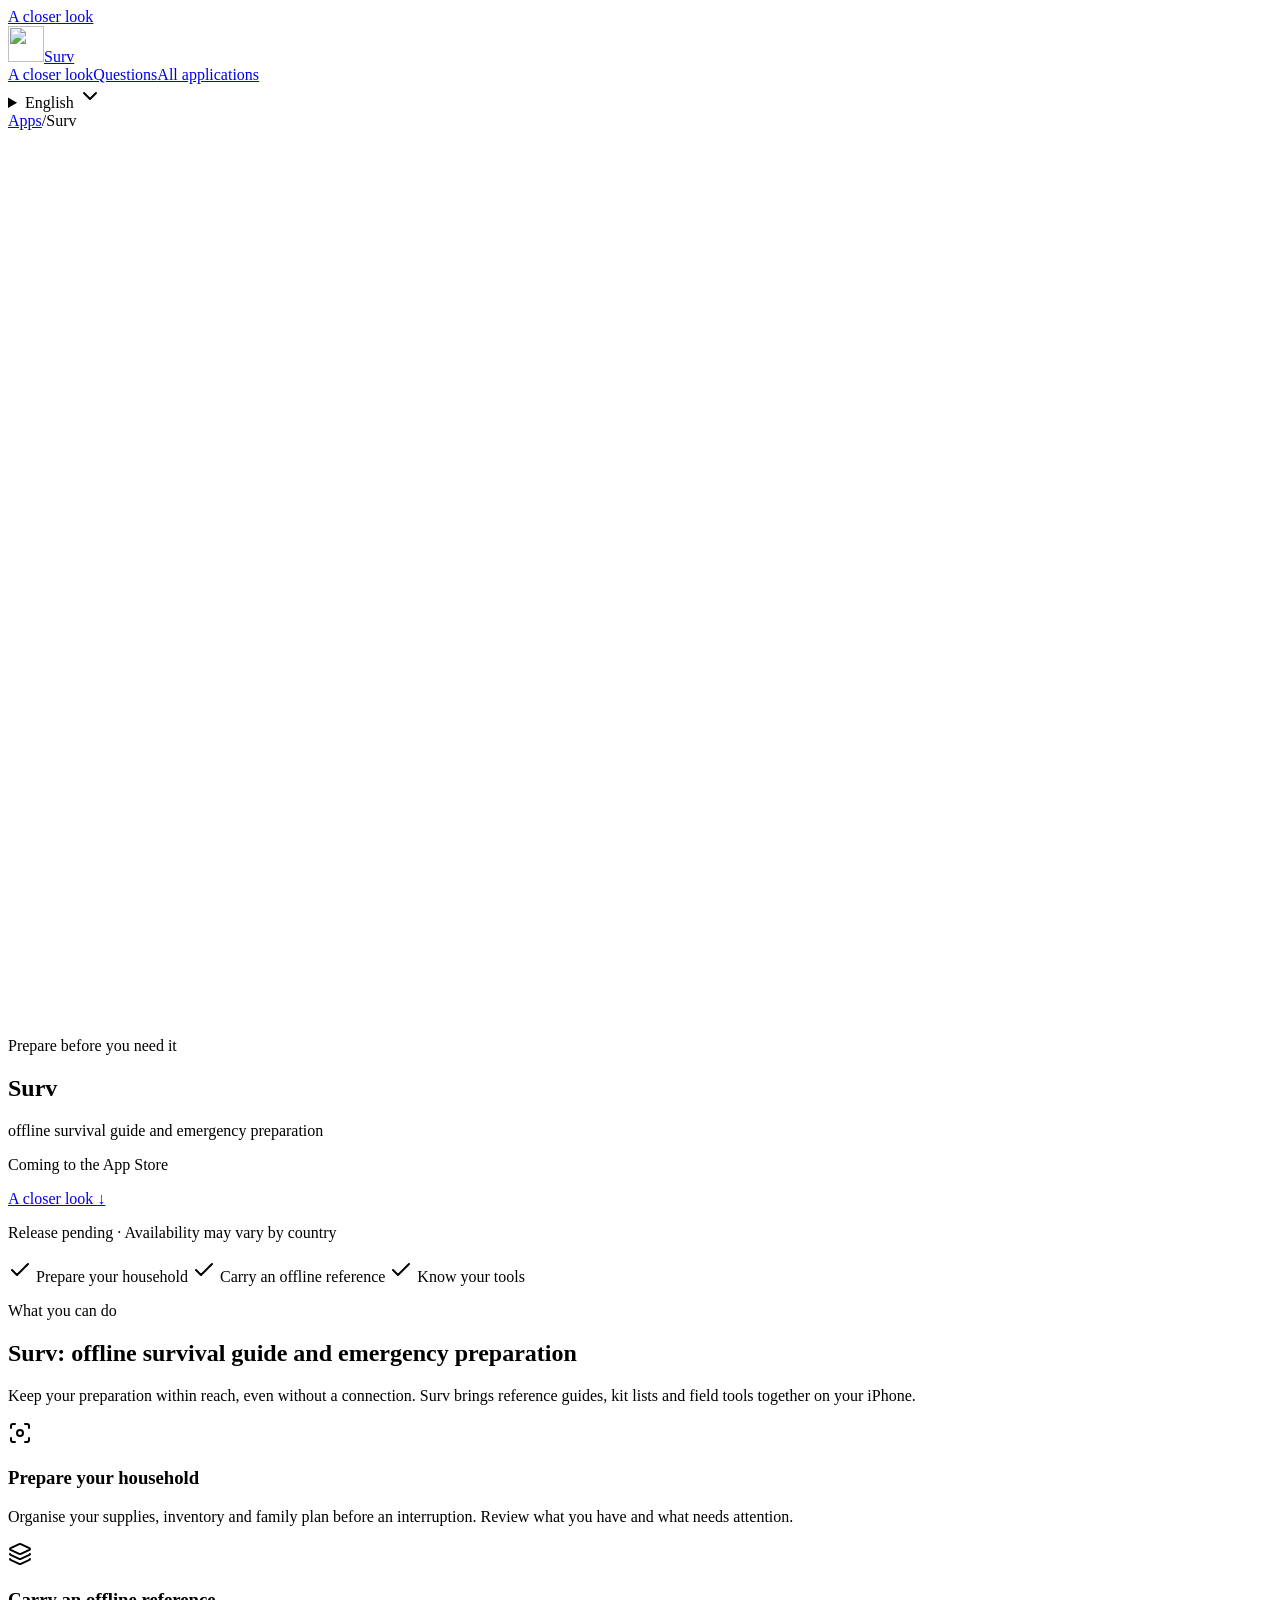
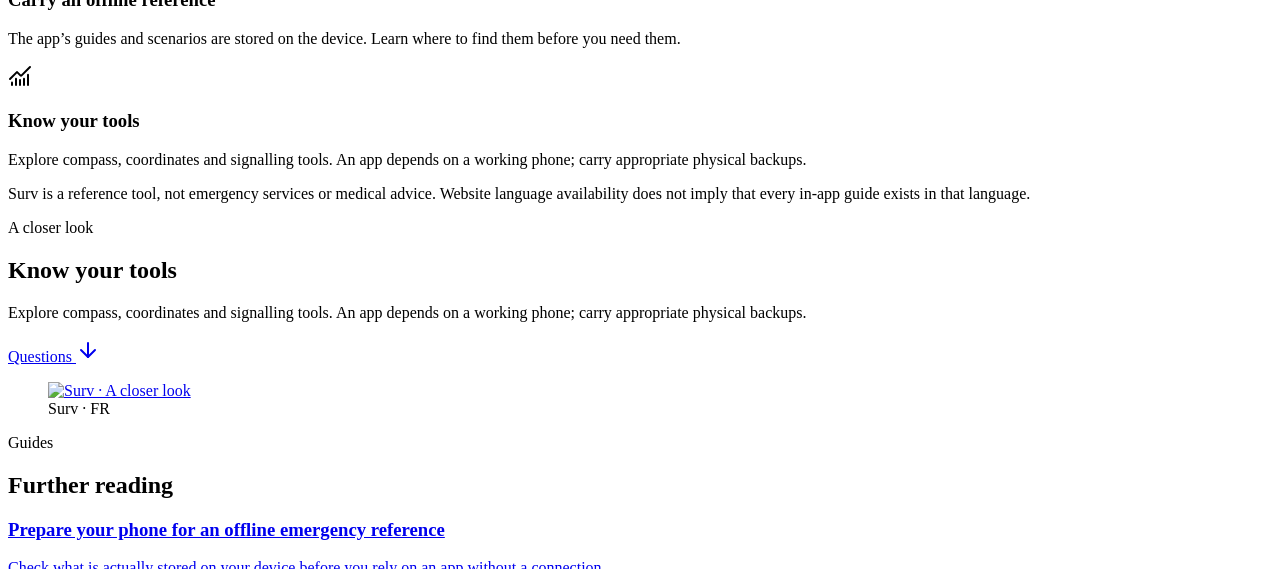
==== commit fe1f57b4: "Connect marketing homepage to multilingual app website" ====
--- a/index.html
+++ b/index.html
@@ -1,8 +1,8 @@
-<!doctype html><html lang="en" dir="ltr"><head><meta charset="utf-8"><meta name="viewport" content="width=device-width,initial-scale=1"><title>Surv: offline survival guide and emergency preparation</title><meta name="description" content="Keep your preparation within reach, even without a connection. Surv brings reference guides, kit lists and field tools together on your iPhone."><meta name="robots" content="index,follow,max-image-preview:large"><link rel="canonical" href="https://romeo-apps.gambinoromeo9.chatgpt.site/en/surv/"><link rel="alternate" hreflang="en" href="https://romeo-apps.gambinoromeo9.chatgpt.site/en/surv/"><link rel="alternate" hreflang="fr" href="https://romeo-apps.gambinoromeo9.chatgpt.site/fr/surv/"><link rel="alternate" hreflang="es" href="https://romeo-apps.gambinoromeo9.chatgpt.site/es/surv/"><link rel="alternate" hreflang="de" href="https://romeo-apps.gambinoromeo9.chatgpt.site/de/surv/"><link rel="alternate" hreflang="it" href="https://romeo-apps.gambinoromeo9.chatgpt.site/it/surv/"><link rel="alternate" hreflang="pt-BR" href="https://romeo-apps.gambinoromeo9.chatgpt.site/pt-BR/surv/"><link rel="alternate" hreflang="nl" href="https://romeo-apps.gambinoromeo9.chatgpt.site/nl/surv/"><link rel="alternate" hreflang="pl" href="https://romeo-apps.gambinoromeo9.chatgpt.site/pl/surv/"><link rel="alternate" hreflang="ru" href="https://romeo-apps.gambinoromeo9.chatgpt.site/ru/surv/"><link rel="alternate" hreflang="tr" href="https://romeo-apps.gambinoromeo9.chatgpt.site/tr/surv/"><link rel="alternate" hreflang="ar" href="https://romeo-apps.gambinoromeo9.chatgpt.site/ar/surv/"><link rel="alternate" hreflang="hi" href="https://romeo-apps.gambinoromeo9.chatgpt.site/hi/surv/"><link rel="alternate" hreflang="ja" href="https://romeo-apps.gambinoromeo9.chatgpt.site/ja/surv/"><link rel="alternate" hreflang="ko" href="https://romeo-apps.gambinoromeo9.chatgpt.site/ko/surv/"><link rel="alternate" hreflang="zh-Hans" href="https://romeo-apps.gambinoromeo9.chatgpt.site/zh-Hans/surv/"><link rel="alternate" hreflang="zh-Hant" href="https://romeo-apps.gambinoromeo9.chatgpt.site/zh-Hant/surv/"><link rel="alternate" hreflang="x-default" href="https://romeo-apps.gambinoromeo9.chatgpt.site/en/surv/"><meta property="og:type" content="website"><meta property="og:title" content="Surv: offline survival guide and emergency preparation"><meta property="og:description" content="Keep your preparation within reach, even without a connection. Surv brings reference guides, kit lists and field tools together on your iPhone."><meta property="og:url" content="https://romeo-apps.gambinoromeo9.chatgpt.site/en/surv/"><meta property="og:site_name" content="Surv"><meta name="theme-color" content="#ffe05d"><link rel="icon" href="https://romeo-apps.gambinoromeo9.chatgpt.site/assets/surv-icon.webp"><link rel="stylesheet" href="https://romeo-apps.gambinoromeo9.chatgpt.site/style-64d9572c5e.css"><script type="application/ld+json">{"@context":"https://schema.org","@type":"SoftwareApplication","name":"Surv","operatingSystem":"iOS","applicationCategory":"ReferenceApplication","description":"Keep your preparation within reach, even without a connection. Surv brings reference guides, kit lists and field tools together on your iPhone.","url":"https://romeo-apps.gambinoromeo9.chatgpt.site/en/surv/","inLanguage":"en","author":{"@type":"Person","name":"Roméo Gambino"},"@id":"https://romeo-apps.gambinoromeo9.chatgpt.site/en/surv/#app","image":"https://romeo-apps.gambinoromeo9.chatgpt.site/assets/surv-icon.webp","featureList":["Prepare your household","Carry an offline reference","Know your tools"],"publisher":{"@id":"https://romeo-apps.gambinoromeo9.chatgpt.site/#publisher"}}</script><meta content="https://romeo-apps.gambinoromeo9.chatgpt.site/assets/surv-screen.webp" property="og:image"><meta content="Surv — Prepare before you need it" property="og:image:alt"><meta content="en_US" property="og:locale"><meta content="summary_large_image" name="twitter:card"><meta content="https://romeo-apps.gambinoromeo9.chatgpt.site/assets/surv-screen.webp" name="twitter:image"><script type="application/ld+json">{"@context":"https://schema.org","@type":"BreadcrumbList","itemListElement":[{"@type":"ListItem","position":1,"name":"Apps","item":"https://romeo-apps.gambinoromeo9.chatgpt.site/en/"},{"@type":"ListItem","position":2,"name":"Surv","item":"https://romeo-apps.gambinoromeo9.chatgpt.site/en/surv/"}]}</script><script type="application/ld+json">{"@context":"https://schema.org","@type":"WebPage","@id":"https://romeo-apps.gambinoromeo9.chatgpt.site/en/surv/#page","url":"https://romeo-apps.gambinoromeo9.chatgpt.site/en/surv/","name":"Surv: offline survival guide and emergency preparation","inLanguage":"en","isPartOf":{"@id":"https://romeo-apps.gambinoromeo9.chatgpt.site/#website"},"publisher":{"@id":"https://romeo-apps.gambinoromeo9.chatgpt.site/#publisher"},"about":{"@id":"https://romeo-apps.gambinoromeo9.chatgpt.site/en/surv/#app"},"primaryImageOfPage":{"@type":"ImageObject","url":"https://romeo-apps.gambinoromeo9.chatgpt.site/assets/surv-screen.webp"}}</script></head><body class="theme-field" style="--accent:#ffe05d;--accent-ink:#20251b"><a class="skip" href="#main">A closer look</a><header class="header"><a class="brand" href="https://romeo-apps.gambinoromeo9.chatgpt.site/en/surv/" aria-label="Surv"><img src="https://romeo-apps.gambinoromeo9.chatgpt.site/assets/surv-icon.webp" width="36" height="36" alt=""><span>Surv</span></a><nav class="main-nav" aria-label="Apps"><a href="https://romeo-apps.gambinoromeo9.chatgpt.site/en/surv/#features">A closer look</a><a href="https://romeo-apps.gambinoromeo9.chatgpt.site/en/surv/#questions">Questions</a><a href="https://romeo-apps.gambinoromeo9.chatgpt.site/en/">All applications</a></nav><details class="languages"><summary>English <!-- @license lucide-static v1.41.0 - ISC -->
+<!doctype html><html lang="en" dir="ltr"><head><meta charset="utf-8"><meta name="viewport" content="width=device-width,initial-scale=1"><title>Surv: offline survival guide and emergency preparation</title><meta name="description" content="Keep your preparation within reach, even without a connection. Surv brings reference guides, kit lists and field tools together on your iPhone."><meta name="robots" content="index,follow,max-image-preview:large"><link rel="canonical" href="https://romeo-apps.gambinoromeo9.chatgpt.site/en/surv/"><link rel="alternate" hreflang="en" href="https://romeo-apps.gambinoromeo9.chatgpt.site/en/surv/"><link rel="alternate" hreflang="fr" href="https://romeo-apps.gambinoromeo9.chatgpt.site/fr/surv/"><link rel="alternate" hreflang="es" href="https://romeo-apps.gambinoromeo9.chatgpt.site/es/surv/"><link rel="alternate" hreflang="de" href="https://romeo-apps.gambinoromeo9.chatgpt.site/de/surv/"><link rel="alternate" hreflang="it" href="https://romeo-apps.gambinoromeo9.chatgpt.site/it/surv/"><link rel="alternate" hreflang="pt-BR" href="https://romeo-apps.gambinoromeo9.chatgpt.site/pt-BR/surv/"><link rel="alternate" hreflang="nl" href="https://romeo-apps.gambinoromeo9.chatgpt.site/nl/surv/"><link rel="alternate" hreflang="pl" href="https://romeo-apps.gambinoromeo9.chatgpt.site/pl/surv/"><link rel="alternate" hreflang="ru" href="https://romeo-apps.gambinoromeo9.chatgpt.site/ru/surv/"><link rel="alternate" hreflang="tr" href="https://romeo-apps.gambinoromeo9.chatgpt.site/tr/surv/"><link rel="alternate" hreflang="ar" href="https://romeo-apps.gambinoromeo9.chatgpt.site/ar/surv/"><link rel="alternate" hreflang="hi" href="https://romeo-apps.gambinoromeo9.chatgpt.site/hi/surv/"><link rel="alternate" hreflang="ja" href="https://romeo-apps.gambinoromeo9.chatgpt.site/ja/surv/"><link rel="alternate" hreflang="ko" href="https://romeo-apps.gambinoromeo9.chatgpt.site/ko/surv/"><link rel="alternate" hreflang="zh-Hans" href="https://romeo-apps.gambinoromeo9.chatgpt.site/zh-Hans/surv/"><link rel="alternate" hreflang="zh-Hant" href="https://romeo-apps.gambinoromeo9.chatgpt.site/zh-Hant/surv/"><link rel="alternate" hreflang="x-default" href="https://romeo-apps.gambinoromeo9.chatgpt.site/en/surv/"><meta property="og:type" content="website"><meta property="og:title" content="Surv: offline survival guide and emergency preparation"><meta property="og:description" content="Keep your preparation within reach, even without a connection. Surv brings reference guides, kit lists and field tools together on your iPhone."><meta property="og:url" content="https://romeo-apps.gambinoromeo9.chatgpt.site/en/surv/"><meta property="og:site_name" content="Surv"><meta name="theme-color" content="#ffe05d"><link rel="icon" href="https://romeo-apps.gambinoromeo9.chatgpt.site/assets/surv-icon.webp"><link rel="stylesheet" href="https://romeo-apps.gambinoromeo9.chatgpt.site/style-a21a9633a5.css"><script type="application/ld+json">{"@context":"https://schema.org","@type":"SoftwareApplication","name":"Surv","operatingSystem":"iOS","applicationCategory":"ReferenceApplication","description":"Keep your preparation within reach, even without a connection. Surv brings reference guides, kit lists and field tools together on your iPhone.","url":"https://romeo-apps.gambinoromeo9.chatgpt.site/en/surv/","inLanguage":"en","author":{"@type":"Person","name":"Roméo Gambino"},"@id":"https://romeo-apps.gambinoromeo9.chatgpt.site/en/surv/#app","image":"https://romeo-apps.gambinoromeo9.chatgpt.site/assets/surv-icon.webp","featureList":["Prepare your household","Carry an offline reference","Know your tools"],"publisher":{"@id":"https://romeo-apps.gambinoromeo9.chatgpt.site/#publisher"}}</script><meta content="https://romeo-apps.gambinoromeo9.chatgpt.site/assets/surv-art-v3-1774.webp" property="og:image"><meta content="1774" property="og:image:width"><meta content="887" property="og:image:height"><meta content="image/webp" property="og:image:type"><meta content="Surv — Prepare before you need it" property="og:image:alt"><meta content="en_US" property="og:locale"><meta content="summary_large_image" name="twitter:card"><meta content="https://romeo-apps.gambinoromeo9.chatgpt.site/assets/surv-art-v3-1774.webp" name="twitter:image"><script type="application/ld+json">{"@context":"https://schema.org","@type":"BreadcrumbList","itemListElement":[{"@type":"ListItem","position":1,"name":"Apps","item":"https://romeo-apps.gambinoromeo9.chatgpt.site/en/"},{"@type":"ListItem","position":2,"name":"Surv","item":"https://romeo-apps.gambinoromeo9.chatgpt.site/en/surv/"}]}</script><script type="application/ld+json">{"@context":"https://schema.org","@type":"WebPage","@id":"https://romeo-apps.gambinoromeo9.chatgpt.site/en/surv/#page","url":"https://romeo-apps.gambinoromeo9.chatgpt.site/en/surv/","name":"Surv: offline survival guide and emergency preparation","inLanguage":"en","isPartOf":{"@id":"https://romeo-apps.gambinoromeo9.chatgpt.site/#website"},"publisher":{"@id":"https://romeo-apps.gambinoromeo9.chatgpt.site/#publisher"},"about":{"@id":"https://romeo-apps.gambinoromeo9.chatgpt.site/en/surv/#app"},"primaryImageOfPage":{"@type":"ImageObject","url":"https://romeo-apps.gambinoromeo9.chatgpt.site/assets/surv-art-v3-1774.webp"}}</script></head><body class="theme-field" style="--accent:#ffe05d;--accent-ink:#20251b"><a class="skip" href="#main">A closer look</a><header class="header"><a class="brand" href="https://romeo-apps.gambinoromeo9.chatgpt.site/en/surv/" aria-label="Surv"><img src="https://romeo-apps.gambinoromeo9.chatgpt.site/assets/surv-icon.webp" width="36" height="36" alt=""><span>Surv</span></a><nav class="main-nav" aria-label="Apps"><a href="https://romeo-apps.gambinoromeo9.chatgpt.site/en/surv/#features">A closer look</a><a href="https://romeo-apps.gambinoromeo9.chatgpt.site/en/surv/#questions">Questions</a><a href="https://romeo-apps.gambinoromeo9.chatgpt.site/en/">All applications</a></nav><details class="languages"><summary>English <!-- @license lucide-static v1.41.0 - ISC -->
 <svg class="icon" aria-hidden="true" focusable="false" xmlns="http://www.w3.org/2000/svg" width="24" height="24" viewbox="0 0 24 24" fill="none" stroke="currentColor" stroke-width="2" stroke-linecap="round" stroke-linejoin="round">
   <path d="m6 9 6 6 6-6" />
 </svg>
-</summary><nav aria-label="Choose your language"><a lang="en" hreflang="en" href="https://romeo-apps.gambinoromeo9.chatgpt.site/en/surv/" aria-current="page">English</a><a lang="fr" hreflang="fr" href="https://romeo-apps.gambinoromeo9.chatgpt.site/fr/surv/">Français</a><a lang="es" hreflang="es" href="https://romeo-apps.gambinoromeo9.chatgpt.site/es/surv/">Español</a><a lang="de" hreflang="de" href="https://romeo-apps.gambinoromeo9.chatgpt.site/de/surv/">Deutsch</a><a lang="it" hreflang="it" href="https://romeo-apps.gambinoromeo9.chatgpt.site/it/surv/">Italiano</a><a lang="pt-BR" hreflang="pt-BR" href="https://romeo-apps.gambinoromeo9.chatgpt.site/pt-BR/surv/">Português (Brasil)</a><a lang="nl" hreflang="nl" href="https://romeo-apps.gambinoromeo9.chatgpt.site/nl/surv/">Nederlands</a><a lang="pl" hreflang="pl" href="https://romeo-apps.gambinoromeo9.chatgpt.site/pl/surv/">Polski</a><a lang="ru" hreflang="ru" href="https://romeo-apps.gambinoromeo9.chatgpt.site/ru/surv/">Русский</a><a lang="tr" hreflang="tr" href="https://romeo-apps.gambinoromeo9.chatgpt.site/tr/surv/">Türkçe</a><a lang="ar" hreflang="ar" href="https://romeo-apps.gambinoromeo9.chatgpt.site/ar/surv/">العربية</a><a lang="hi" hreflang="hi" href="https://romeo-apps.gambinoromeo9.chatgpt.site/hi/surv/">हिन्दी</a><a lang="ja" hreflang="ja" href="https://romeo-apps.gambinoromeo9.chatgpt.site/ja/surv/">日本語</a><a lang="ko" hreflang="ko" href="https://romeo-apps.gambinoromeo9.chatgpt.site/ko/surv/">한국어</a><a lang="zh-Hans" hreflang="zh-Hans" href="https://romeo-apps.gambinoromeo9.chatgpt.site/zh-Hans/surv/">简体中文</a><a lang="zh-Hant" hreflang="zh-Hant" href="https://romeo-apps.gambinoromeo9.chatgpt.site/zh-Hant/surv/">繁體中文</a></nav></details></header><main id="main"><nav aria-label="Breadcrumb" class="breadcrumbs"><a href="https://romeo-apps.gambinoromeo9.chatgpt.site/en/">Apps</a><span aria-hidden="true">/</span><span aria-current="page">Surv</span></nav><section class="hero hero-v2"><div class="hero-copy"><p class="eyebrow">Prepare before you need it</p><h1>Surv</h1><p class="hero-subtitle">offline survival guide and emergency preparation</p><div class="hero-actions"><p class="release">Coming to the App Store</p><a class="text-link" href="#features">A closer look <span aria-hidden="true">↓</span></a></div><p class="availability">Release pending · Availability may vary by country</p></div><figure class="hero-device"><img src="https://romeo-apps.gambinoromeo9.chatgpt.site/assets/surv-screen.webp" width="630" height="1368" alt="Surv · A closer look" fetchpriority="high"></figure></section><div class="benefit-strip"><span><!-- @license lucide-static v1.41.0 - ISC -->
+</summary><nav aria-label="Choose your language"><a lang="en" hreflang="en" href="https://romeo-apps.gambinoromeo9.chatgpt.site/en/surv/" aria-current="page">English</a><a lang="fr" hreflang="fr" href="https://romeo-apps.gambinoromeo9.chatgpt.site/fr/surv/">Français</a><a lang="es" hreflang="es" href="https://romeo-apps.gambinoromeo9.chatgpt.site/es/surv/">Español</a><a lang="de" hreflang="de" href="https://romeo-apps.gambinoromeo9.chatgpt.site/de/surv/">Deutsch</a><a lang="it" hreflang="it" href="https://romeo-apps.gambinoromeo9.chatgpt.site/it/surv/">Italiano</a><a lang="pt-BR" hreflang="pt-BR" href="https://romeo-apps.gambinoromeo9.chatgpt.site/pt-BR/surv/">Português (Brasil)</a><a lang="nl" hreflang="nl" href="https://romeo-apps.gambinoromeo9.chatgpt.site/nl/surv/">Nederlands</a><a lang="pl" hreflang="pl" href="https://romeo-apps.gambinoromeo9.chatgpt.site/pl/surv/">Polski</a><a lang="ru" hreflang="ru" href="https://romeo-apps.gambinoromeo9.chatgpt.site/ru/surv/">Русский</a><a lang="tr" hreflang="tr" href="https://romeo-apps.gambinoromeo9.chatgpt.site/tr/surv/">Türkçe</a><a lang="ar" hreflang="ar" href="https://romeo-apps.gambinoromeo9.chatgpt.site/ar/surv/">العربية</a><a lang="hi" hreflang="hi" href="https://romeo-apps.gambinoromeo9.chatgpt.site/hi/surv/">हिन्दी</a><a lang="ja" hreflang="ja" href="https://romeo-apps.gambinoromeo9.chatgpt.site/ja/surv/">日本語</a><a lang="ko" hreflang="ko" href="https://romeo-apps.gambinoromeo9.chatgpt.site/ko/surv/">한국어</a><a lang="zh-Hans" hreflang="zh-Hans" href="https://romeo-apps.gambinoromeo9.chatgpt.site/zh-Hans/surv/">简体中文</a><a lang="zh-Hant" hreflang="zh-Hant" href="https://romeo-apps.gambinoromeo9.chatgpt.site/zh-Hant/surv/">繁體中文</a></nav></details></header><main id="main"><nav aria-label="Breadcrumb" class="breadcrumbs"><a href="https://romeo-apps.gambinoromeo9.chatgpt.site/en/">Apps</a><span aria-hidden="true">/</span><span aria-current="page">Surv</span></nav><section class="hero hero-v2 hero-v3"><img class="hero-scene" src="https://romeo-apps.gambinoromeo9.chatgpt.site/assets/surv-art-v3-1774.webp" srcset="https://romeo-apps.gambinoromeo9.chatgpt.site/assets/surv-art-v3-640.webp 640w, https://romeo-apps.gambinoromeo9.chatgpt.site/assets/surv-art-v3-1024.webp 1024w, https://romeo-apps.gambinoromeo9.chatgpt.site/assets/surv-art-v3-1600.webp 1600w, https://romeo-apps.gambinoromeo9.chatgpt.site/assets/surv-art-v3-1774.webp 1774w" sizes="(max-width: 700px) 150vw, 100vw" width="1774" height="887" loading="eager" fetchpriority="high" decoding="async" alt="Surv · Prepare before you need it"><div class="hero-copy"><p class="eyebrow">Prepare before you need it</p><h1>Surv</h1><p class="hero-subtitle">offline survival guide and emergency preparation</p><div class="hero-actions"><p class="release">Coming to the App Store</p><a class="text-link" href="#features">A closer look <span aria-hidden="true">↓</span></a></div><p class="availability">Release pending · Availability may vary by country</p></div></section><div class="benefit-strip"><span><!-- @license lucide-static v1.41.0 - ISC -->
 <svg class="icon" aria-hidden="true" focusable="false" xmlns="http://www.w3.org/2000/svg" width="24" height="24" viewbox="0 0 24 24" fill="none" stroke="currentColor" stroke-width="2" stroke-linecap="round" stroke-linejoin="round">
   <path d="M20 6 9 17l-5-5" />
 </svg>
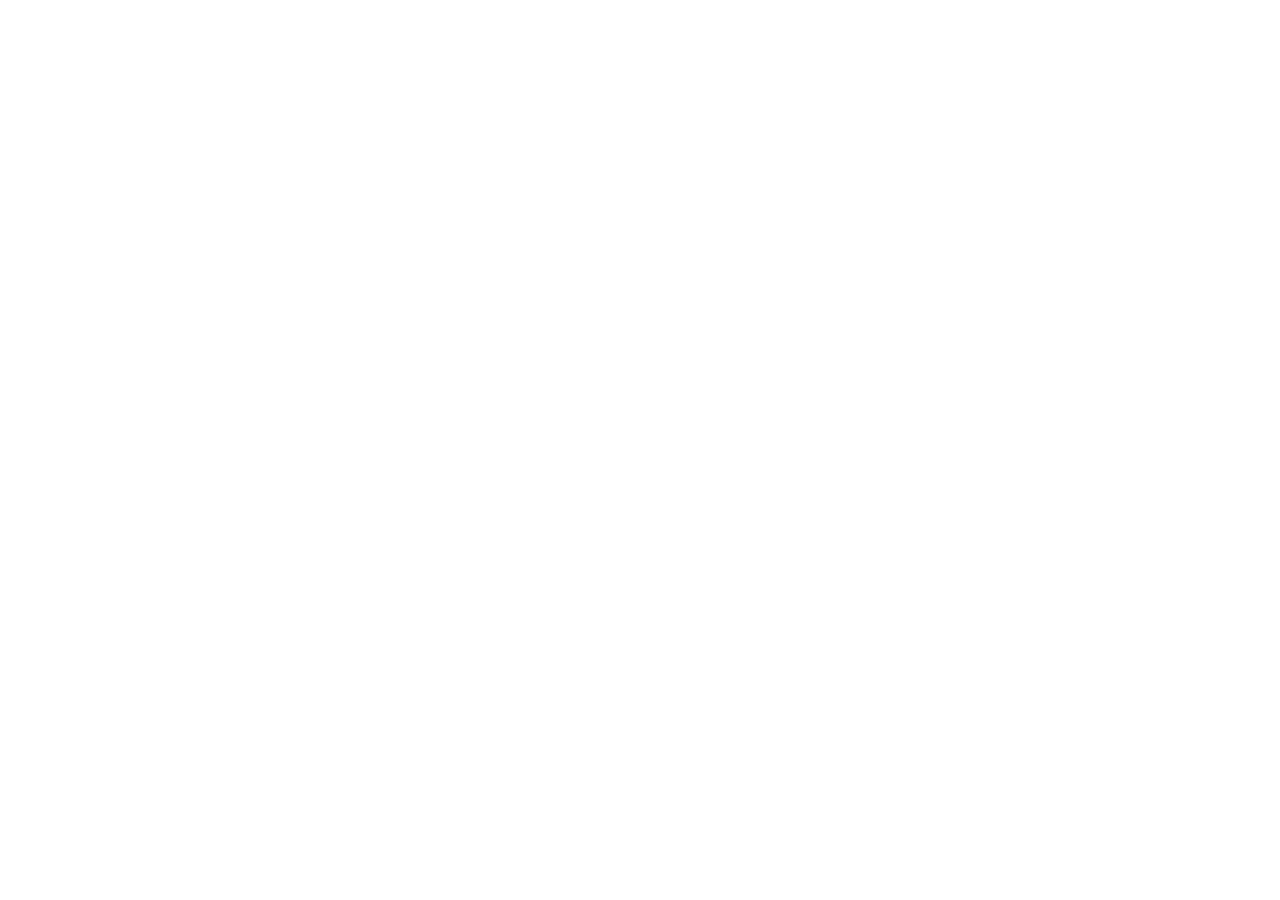
==== commit e6c8c6fa: "Connect marketing homepage to multilingual app website" ====
--- a/index.html
+++ b/index.html
@@ -1,8 +1,8 @@
-<!doctype html><html lang="en" dir="ltr"><head><meta charset="utf-8"><meta name="viewport" content="width=device-width,initial-scale=1"><title>Surv: offline survival guide and emergency preparation</title><meta name="description" content="Keep your preparation within reach, even without a connection. Surv brings reference guides, kit lists and field tools together on your iPhone."><meta name="robots" content="index,follow,max-image-preview:large"><link rel="canonical" href="https://romeo-apps.gambinoromeo9.chatgpt.site/en/surv/"><link rel="alternate" hreflang="en" href="https://romeo-apps.gambinoromeo9.chatgpt.site/en/surv/"><link rel="alternate" hreflang="fr" href="https://romeo-apps.gambinoromeo9.chatgpt.site/fr/surv/"><link rel="alternate" hreflang="es" href="https://romeo-apps.gambinoromeo9.chatgpt.site/es/surv/"><link rel="alternate" hreflang="de" href="https://romeo-apps.gambinoromeo9.chatgpt.site/de/surv/"><link rel="alternate" hreflang="it" href="https://romeo-apps.gambinoromeo9.chatgpt.site/it/surv/"><link rel="alternate" hreflang="pt-BR" href="https://romeo-apps.gambinoromeo9.chatgpt.site/pt-BR/surv/"><link rel="alternate" hreflang="nl" href="https://romeo-apps.gambinoromeo9.chatgpt.site/nl/surv/"><link rel="alternate" hreflang="pl" href="https://romeo-apps.gambinoromeo9.chatgpt.site/pl/surv/"><link rel="alternate" hreflang="ru" href="https://romeo-apps.gambinoromeo9.chatgpt.site/ru/surv/"><link rel="alternate" hreflang="tr" href="https://romeo-apps.gambinoromeo9.chatgpt.site/tr/surv/"><link rel="alternate" hreflang="ar" href="https://romeo-apps.gambinoromeo9.chatgpt.site/ar/surv/"><link rel="alternate" hreflang="hi" href="https://romeo-apps.gambinoromeo9.chatgpt.site/hi/surv/"><link rel="alternate" hreflang="ja" href="https://romeo-apps.gambinoromeo9.chatgpt.site/ja/surv/"><link rel="alternate" hreflang="ko" href="https://romeo-apps.gambinoromeo9.chatgpt.site/ko/surv/"><link rel="alternate" hreflang="zh-Hans" href="https://romeo-apps.gambinoromeo9.chatgpt.site/zh-Hans/surv/"><link rel="alternate" hreflang="zh-Hant" href="https://romeo-apps.gambinoromeo9.chatgpt.site/zh-Hant/surv/"><link rel="alternate" hreflang="x-default" href="https://romeo-apps.gambinoromeo9.chatgpt.site/en/surv/"><meta property="og:type" content="website"><meta property="og:title" content="Surv: offline survival guide and emergency preparation"><meta property="og:description" content="Keep your preparation within reach, even without a connection. Surv brings reference guides, kit lists and field tools together on your iPhone."><meta property="og:url" content="https://romeo-apps.gambinoromeo9.chatgpt.site/en/surv/"><meta property="og:site_name" content="Surv"><meta name="theme-color" content="#ffe05d"><link rel="icon" href="https://romeo-apps.gambinoromeo9.chatgpt.site/assets/surv-icon.webp"><link rel="stylesheet" href="https://romeo-apps.gambinoromeo9.chatgpt.site/style-a21a9633a5.css"><script type="application/ld+json">{"@context":"https://schema.org","@type":"SoftwareApplication","name":"Surv","operatingSystem":"iOS","applicationCategory":"ReferenceApplication","description":"Keep your preparation within reach, even without a connection. Surv brings reference guides, kit lists and field tools together on your iPhone.","url":"https://romeo-apps.gambinoromeo9.chatgpt.site/en/surv/","inLanguage":"en","author":{"@type":"Person","name":"Roméo Gambino"},"@id":"https://romeo-apps.gambinoromeo9.chatgpt.site/en/surv/#app","image":"https://romeo-apps.gambinoromeo9.chatgpt.site/assets/surv-icon.webp","featureList":["Prepare your household","Carry an offline reference","Know your tools"],"publisher":{"@id":"https://romeo-apps.gambinoromeo9.chatgpt.site/#publisher"}}</script><meta content="https://romeo-apps.gambinoromeo9.chatgpt.site/assets/surv-art-v3-1774.webp" property="og:image"><meta content="1774" property="og:image:width"><meta content="887" property="og:image:height"><meta content="image/webp" property="og:image:type"><meta content="Surv — Prepare before you need it" property="og:image:alt"><meta content="en_US" property="og:locale"><meta content="summary_large_image" name="twitter:card"><meta content="https://romeo-apps.gambinoromeo9.chatgpt.site/assets/surv-art-v3-1774.webp" name="twitter:image"><script type="application/ld+json">{"@context":"https://schema.org","@type":"BreadcrumbList","itemListElement":[{"@type":"ListItem","position":1,"name":"Apps","item":"https://romeo-apps.gambinoromeo9.chatgpt.site/en/"},{"@type":"ListItem","position":2,"name":"Surv","item":"https://romeo-apps.gambinoromeo9.chatgpt.site/en/surv/"}]}</script><script type="application/ld+json">{"@context":"https://schema.org","@type":"WebPage","@id":"https://romeo-apps.gambinoromeo9.chatgpt.site/en/surv/#page","url":"https://romeo-apps.gambinoromeo9.chatgpt.site/en/surv/","name":"Surv: offline survival guide and emergency preparation","inLanguage":"en","isPartOf":{"@id":"https://romeo-apps.gambinoromeo9.chatgpt.site/#website"},"publisher":{"@id":"https://romeo-apps.gambinoromeo9.chatgpt.site/#publisher"},"about":{"@id":"https://romeo-apps.gambinoromeo9.chatgpt.site/en/surv/#app"},"primaryImageOfPage":{"@type":"ImageObject","url":"https://romeo-apps.gambinoromeo9.chatgpt.site/assets/surv-art-v3-1774.webp"}}</script></head><body class="theme-field" style="--accent:#ffe05d;--accent-ink:#20251b"><a class="skip" href="#main">A closer look</a><header class="header"><a class="brand" href="https://romeo-apps.gambinoromeo9.chatgpt.site/en/surv/" aria-label="Surv"><img src="https://romeo-apps.gambinoromeo9.chatgpt.site/assets/surv-icon.webp" width="36" height="36" alt=""><span>Surv</span></a><nav class="main-nav" aria-label="Apps"><a href="https://romeo-apps.gambinoromeo9.chatgpt.site/en/surv/#features">A closer look</a><a href="https://romeo-apps.gambinoromeo9.chatgpt.site/en/surv/#questions">Questions</a><a href="https://romeo-apps.gambinoromeo9.chatgpt.site/en/">All applications</a></nav><details class="languages"><summary>English <!-- @license lucide-static v1.41.0 - ISC -->
+<!doctype html><html lang="en" dir="ltr"><head><meta charset="utf-8"><meta name="viewport" content="width=device-width,initial-scale=1"><title>Surv: offline survival guide and emergency preparation</title><meta name="description" content="Keep your preparation within reach, even without a connection. Surv brings reference guides, kit lists and field tools together on your iPhone."><meta name="robots" content="index,follow,max-image-preview:large"><link rel="canonical" href="https://romeoapps.pages.dev/en/surv/"><link rel="alternate" hreflang="en" href="https://romeoapps.pages.dev/en/surv/"><link rel="alternate" hreflang="fr" href="https://romeoapps.pages.dev/fr/surv/"><link rel="alternate" hreflang="es" href="https://romeoapps.pages.dev/es/surv/"><link rel="alternate" hreflang="de" href="https://romeoapps.pages.dev/de/surv/"><link rel="alternate" hreflang="it" href="https://romeoapps.pages.dev/it/surv/"><link rel="alternate" hreflang="pt-BR" href="https://romeoapps.pages.dev/pt-BR/surv/"><link rel="alternate" hreflang="nl" href="https://romeoapps.pages.dev/nl/surv/"><link rel="alternate" hreflang="pl" href="https://romeoapps.pages.dev/pl/surv/"><link rel="alternate" hreflang="ru" href="https://romeoapps.pages.dev/ru/surv/"><link rel="alternate" hreflang="tr" href="https://romeoapps.pages.dev/tr/surv/"><link rel="alternate" hreflang="ar" href="https://romeoapps.pages.dev/ar/surv/"><link rel="alternate" hreflang="hi" href="https://romeoapps.pages.dev/hi/surv/"><link rel="alternate" hreflang="ja" href="https://romeoapps.pages.dev/ja/surv/"><link rel="alternate" hreflang="ko" href="https://romeoapps.pages.dev/ko/surv/"><link rel="alternate" hreflang="zh-Hans" href="https://romeoapps.pages.dev/zh-Hans/surv/"><link rel="alternate" hreflang="zh-Hant" href="https://romeoapps.pages.dev/zh-Hant/surv/"><link rel="alternate" hreflang="x-default" href="https://romeoapps.pages.dev/en/surv/"><meta property="og:type" content="website"><meta property="og:title" content="Surv: offline survival guide and emergency preparation"><meta property="og:description" content="Keep your preparation within reach, even without a connection. Surv brings reference guides, kit lists and field tools together on your iPhone."><meta property="og:url" content="https://romeoapps.pages.dev/en/surv/"><meta property="og:site_name" content="Surv"><meta name="theme-color" content="#ffe05d"><link rel="icon" href="https://romeoapps.pages.dev/assets/surv-icon.webp"><link rel="stylesheet" href="https://romeoapps.pages.dev/style-a21a9633a5.css"><script type="application/ld+json">{"@context":"https://schema.org","@type":"SoftwareApplication","name":"Surv","operatingSystem":"iOS","applicationCategory":"ReferenceApplication","description":"Keep your preparation within reach, even without a connection. Surv brings reference guides, kit lists and field tools together on your iPhone.","url":"https://romeoapps.pages.dev/en/surv/","inLanguage":"en","author":{"@type":"Person","name":"Roméo Gambino"},"@id":"https://romeoapps.pages.dev/en/surv/#app","image":"https://romeoapps.pages.dev/assets/surv-icon.webp","featureList":["Prepare your household","Carry an offline reference","Know your tools"],"publisher":{"@id":"https://romeoapps.pages.dev/#publisher"}}</script><meta content="https://romeoapps.pages.dev/assets/surv-art-v3-1774.webp" property="og:image"><meta content="1774" property="og:image:width"><meta content="887" property="og:image:height"><meta content="image/webp" property="og:image:type"><meta content="Surv — Prepare before you need it" property="og:image:alt"><meta content="en_US" property="og:locale"><meta content="summary_large_image" name="twitter:card"><meta content="https://romeoapps.pages.dev/assets/surv-art-v3-1774.webp" name="twitter:image"><script type="application/ld+json">{"@context":"https://schema.org","@type":"BreadcrumbList","itemListElement":[{"@type":"ListItem","position":1,"name":"Apps","item":"https://romeoapps.pages.dev/en/"},{"@type":"ListItem","position":2,"name":"Surv","item":"https://romeoapps.pages.dev/en/surv/"}]}</script><script type="application/ld+json">{"@context":"https://schema.org","@type":"WebPage","@id":"https://romeoapps.pages.dev/en/surv/#page","url":"https://romeoapps.pages.dev/en/surv/","name":"Surv: offline survival guide and emergency preparation","inLanguage":"en","isPartOf":{"@id":"https://romeoapps.pages.dev/#website"},"publisher":{"@id":"https://romeoapps.pages.dev/#publisher"},"about":{"@id":"https://romeoapps.pages.dev/en/surv/#app"},"primaryImageOfPage":{"@type":"ImageObject","url":"https://romeoapps.pages.dev/assets/surv-art-v3-1774.webp"}}</script><meta http-equiv="refresh" content="0;url=https://romeoapps.pages.dev/en/surv/"></head><body class="theme-field" style="--accent:#ffe05d;--accent-ink:#20251b"><a class="skip" href="#main">A closer look</a><header class="header"><a class="brand" href="https://romeoapps.pages.dev/en/surv/" aria-label="Surv"><img src="https://romeoapps.pages.dev/assets/surv-icon.webp" width="36" height="36" alt=""><span>Surv</span></a><nav class="main-nav" aria-label="Apps"><a href="https://romeoapps.pages.dev/en/surv/#features">A closer look</a><a href="https://romeoapps.pages.dev/en/surv/#questions">Questions</a><a href="https://romeoapps.pages.dev/en/">All applications</a></nav><details class="languages"><summary>English <!-- @license lucide-static v1.41.0 - ISC -->
 <svg class="icon" aria-hidden="true" focusable="false" xmlns="http://www.w3.org/2000/svg" width="24" height="24" viewbox="0 0 24 24" fill="none" stroke="currentColor" stroke-width="2" stroke-linecap="round" stroke-linejoin="round">
   <path d="m6 9 6 6 6-6" />
 </svg>
-</summary><nav aria-label="Choose your language"><a lang="en" hreflang="en" href="https://romeo-apps.gambinoromeo9.chatgpt.site/en/surv/" aria-current="page">English</a><a lang="fr" hreflang="fr" href="https://romeo-apps.gambinoromeo9.chatgpt.site/fr/surv/">Français</a><a lang="es" hreflang="es" href="https://romeo-apps.gambinoromeo9.chatgpt.site/es/surv/">Español</a><a lang="de" hreflang="de" href="https://romeo-apps.gambinoromeo9.chatgpt.site/de/surv/">Deutsch</a><a lang="it" hreflang="it" href="https://romeo-apps.gambinoromeo9.chatgpt.site/it/surv/">Italiano</a><a lang="pt-BR" hreflang="pt-BR" href="https://romeo-apps.gambinoromeo9.chatgpt.site/pt-BR/surv/">Português (Brasil)</a><a lang="nl" hreflang="nl" href="https://romeo-apps.gambinoromeo9.chatgpt.site/nl/surv/">Nederlands</a><a lang="pl" hreflang="pl" href="https://romeo-apps.gambinoromeo9.chatgpt.site/pl/surv/">Polski</a><a lang="ru" hreflang="ru" href="https://romeo-apps.gambinoromeo9.chatgpt.site/ru/surv/">Русский</a><a lang="tr" hreflang="tr" href="https://romeo-apps.gambinoromeo9.chatgpt.site/tr/surv/">Türkçe</a><a lang="ar" hreflang="ar" href="https://romeo-apps.gambinoromeo9.chatgpt.site/ar/surv/">العربية</a><a lang="hi" hreflang="hi" href="https://romeo-apps.gambinoromeo9.chatgpt.site/hi/surv/">हिन्दी</a><a lang="ja" hreflang="ja" href="https://romeo-apps.gambinoromeo9.chatgpt.site/ja/surv/">日本語</a><a lang="ko" hreflang="ko" href="https://romeo-apps.gambinoromeo9.chatgpt.site/ko/surv/">한국어</a><a lang="zh-Hans" hreflang="zh-Hans" href="https://romeo-apps.gambinoromeo9.chatgpt.site/zh-Hans/surv/">简体中文</a><a lang="zh-Hant" hreflang="zh-Hant" href="https://romeo-apps.gambinoromeo9.chatgpt.site/zh-Hant/surv/">繁體中文</a></nav></details></header><main id="main"><nav aria-label="Breadcrumb" class="breadcrumbs"><a href="https://romeo-apps.gambinoromeo9.chatgpt.site/en/">Apps</a><span aria-hidden="true">/</span><span aria-current="page">Surv</span></nav><section class="hero hero-v2 hero-v3"><img class="hero-scene" src="https://romeo-apps.gambinoromeo9.chatgpt.site/assets/surv-art-v3-1774.webp" srcset="https://romeo-apps.gambinoromeo9.chatgpt.site/assets/surv-art-v3-640.webp 640w, https://romeo-apps.gambinoromeo9.chatgpt.site/assets/surv-art-v3-1024.webp 1024w, https://romeo-apps.gambinoromeo9.chatgpt.site/assets/surv-art-v3-1600.webp 1600w, https://romeo-apps.gambinoromeo9.chatgpt.site/assets/surv-art-v3-1774.webp 1774w" sizes="(max-width: 700px) 150vw, 100vw" width="1774" height="887" loading="eager" fetchpriority="high" decoding="async" alt="Surv · Prepare before you need it"><div class="hero-copy"><p class="eyebrow">Prepare before you need it</p><h1>Surv</h1><p class="hero-subtitle">offline survival guide and emergency preparation</p><div class="hero-actions"><p class="release">Coming to the App Store</p><a class="text-link" href="#features">A closer look <span aria-hidden="true">↓</span></a></div><p class="availability">Release pending · Availability may vary by country</p></div></section><div class="benefit-strip"><span><!-- @license lucide-static v1.41.0 - ISC -->
+</summary><nav aria-label="Choose your language"><a lang="en" hreflang="en" href="https://romeoapps.pages.dev/en/surv/" aria-current="page">English</a><a lang="fr" hreflang="fr" href="https://romeoapps.pages.dev/fr/surv/">Français</a><a lang="es" hreflang="es" href="https://romeoapps.pages.dev/es/surv/">Español</a><a lang="de" hreflang="de" href="https://romeoapps.pages.dev/de/surv/">Deutsch</a><a lang="it" hreflang="it" href="https://romeoapps.pages.dev/it/surv/">Italiano</a><a lang="pt-BR" hreflang="pt-BR" href="https://romeoapps.pages.dev/pt-BR/surv/">Português (Brasil)</a><a lang="nl" hreflang="nl" href="https://romeoapps.pages.dev/nl/surv/">Nederlands</a><a lang="pl" hreflang="pl" href="https://romeoapps.pages.dev/pl/surv/">Polski</a><a lang="ru" hreflang="ru" href="https://romeoapps.pages.dev/ru/surv/">Русский</a><a lang="tr" hreflang="tr" href="https://romeoapps.pages.dev/tr/surv/">Türkçe</a><a lang="ar" hreflang="ar" href="https://romeoapps.pages.dev/ar/surv/">العربية</a><a lang="hi" hreflang="hi" href="https://romeoapps.pages.dev/hi/surv/">हिन्दी</a><a lang="ja" hreflang="ja" href="https://romeoapps.pages.dev/ja/surv/">日本語</a><a lang="ko" hreflang="ko" href="https://romeoapps.pages.dev/ko/surv/">한국어</a><a lang="zh-Hans" hreflang="zh-Hans" href="https://romeoapps.pages.dev/zh-Hans/surv/">简体中文</a><a lang="zh-Hant" hreflang="zh-Hant" href="https://romeoapps.pages.dev/zh-Hant/surv/">繁體中文</a></nav></details></header><main id="main"><nav aria-label="Breadcrumb" class="breadcrumbs"><a href="https://romeoapps.pages.dev/en/">Apps</a><span aria-hidden="true">/</span><span aria-current="page">Surv</span></nav><section class="hero hero-v2 hero-v3"><img class="hero-scene" src="https://romeoapps.pages.dev/assets/surv-art-v3-1774.webp" srcset="https://romeoapps.pages.dev/assets/surv-art-v3-640.webp 640w, https://romeoapps.pages.dev/assets/surv-art-v3-1024.webp 1024w, https://romeoapps.pages.dev/assets/surv-art-v3-1600.webp 1600w, https://romeoapps.pages.dev/assets/surv-art-v3-1774.webp 1774w" sizes="(max-width: 700px) 150vw, 100vw" width="1774" height="887" loading="eager" fetchpriority="high" decoding="async" alt="Surv · Prepare before you need it"><div class="hero-copy"><p class="eyebrow">Prepare before you need it</p><h1>Surv</h1><p class="hero-subtitle">offline survival guide and emergency preparation</p><div class="hero-actions"><p class="release">Coming to the App Store</p><a class="text-link" href="#features">A closer look <span aria-hidden="true">↓</span></a></div><p class="availability">Release pending · Availability may vary by country</p></div></section><div class="benefit-strip"><span><!-- @license lucide-static v1.41.0 - ISC -->
 <svg class="icon" aria-hidden="true" focusable="false" xmlns="http://www.w3.org/2000/svg" width="24" height="24" viewbox="0 0 24 24" fill="none" stroke="currentColor" stroke-width="2" stroke-linecap="round" stroke-linejoin="round">
   <path d="M20 6 9 17l-5-5" />
 </svg>
@@ -42,12 +42,12 @@
   <path d="M12 5v14" />
   <path d="m19 12-7 7-7-7" />
 </svg>
-</a></div><figure><a href="https://romeo-apps.gambinoromeo9.chatgpt.site/assets/surv-tools.webp"><img src="https://romeo-apps.gambinoromeo9.chatgpt.site/assets/surv-tools.webp" width="630" height="1368" loading="lazy" alt="Surv · A closer look"></a><figcaption>Surv · FR</figcaption></figure></section><section class="section guides"><div class="section-heading"><p class="eyebrow">Guides</p><h2>Further reading</h2></div><a class="guide-row" href="https://romeo-apps.gambinoromeo9.chatgpt.site/en/surv/offline-emergency-preparation/"><div><h3>Prepare your phone for an offline emergency reference</h3><p>Check what is actually stored on your device before you rely on an app without a connection.</p></div><!-- @license lucide-static v1.41.0 - ISC -->
+</a></div><figure><a href="https://romeoapps.pages.dev/assets/surv-tools.webp"><img src="https://romeoapps.pages.dev/assets/surv-tools.webp" width="630" height="1368" loading="lazy" alt="Surv · A closer look"></a><figcaption>Surv · FR</figcaption></figure></section><section class="section guides"><div class="section-heading"><p class="eyebrow">Guides</p><h2>Further reading</h2></div><a class="guide-row" href="https://romeoapps.pages.dev/en/surv/offline-emergency-preparation/"><div><h3>Prepare your phone for an offline emergency reference</h3><p>Check what is actually stored on your device before you rely on an app without a connection.</p></div><!-- @license lucide-static v1.41.0 - ISC -->
 <svg class="icon" aria-hidden="true" focusable="false" xmlns="http://www.w3.org/2000/svg" width="24" height="24" viewbox="0 0 24 24" fill="none" stroke="currentColor" stroke-width="2" stroke-linecap="round" stroke-linejoin="round">
   <path d="M7 7h10v10" />
   <path d="M7 17 17 7" />
 </svg>
-</a><a class="guide-row" href="https://romeo-apps.gambinoromeo9.chatgpt.site/en/surv/emergency-kit-inventory/"><div><h3>Organise an emergency kit inventory you can maintain</h3><p>Make a practical record of what you own, where it is stored and what needs to be reviewed.</p></div><!-- @license lucide-static v1.41.0 - ISC -->
+</a><a class="guide-row" href="https://romeoapps.pages.dev/en/surv/emergency-kit-inventory/"><div><h3>Organise an emergency kit inventory you can maintain</h3><p>Make a practical record of what you own, where it is stored and what needs to be reviewed.</p></div><!-- @license lucide-static v1.41.0 - ISC -->
 <svg class="icon" aria-hidden="true" focusable="false" xmlns="http://www.w3.org/2000/svg" width="24" height="24" viewbox="0 0 24 24" fill="none" stroke="currentColor" stroke-width="2" stroke-linecap="round" stroke-linejoin="round">
   <path d="M7 7h10v10" />
   <path d="M7 17 17 7" />
@@ -77,4 +77,4 @@
   <path d="M5 12h14" />
   <path d="M12 5v14" />
 </svg>
-</summary><p>On iPhone, open Settings, tap your name, then Subscriptions. Select the app to review or cancel an active subscription. Deleting the app does not cancel a subscription.</p></details></div></section><section class="section support" id="support"><div><p class="eyebrow">Support</p><h2>Contact support</h2><p>Include the app name, your iPhone model, iOS version and a description of the issue. Never include passwords or payment details.</p></div><a class="text-link" href="mailto:Gambinoromeo9@gmail.com?subject=Surv%20support">Gambinoromeo9@gmail.com <span aria-hidden="true">↗</span></a></section><section class="closing"><p class="eyebrow">Prepare before you need it</p><h2>Surv</h2><p class="release">Coming to the App Store</p><p>Release pending · Availability may vary by country</p></section></main><footer class="footer"><div class="footer-top"><a class="brand" href="https://romeo-apps.gambinoromeo9.chatgpt.site/en/">Surv</a><p>By Roméo Gambino</p></div><nav aria-label="Support"><a href="https://romeo-apps.gambinoromeo9.chatgpt.site/en/surv/#support">Support</a><a href="https://dualnbackapp.github.io/surv/privacy.html">App privacy policy</a><a href="https://www.apple.com/legal/internet-services/itunes/dev/stdeula/">Terms of use</a><a href="https://romeo-apps.gambinoromeo9.chatgpt.site/en/website-privacy/">Website privacy</a><a href="https://romeo-apps.gambinoromeo9.chatgpt.site/en/">All applications</a></nav><p class="fine">© 2026 Roméo Gambino</p></footer></body></html>+</summary><p>On iPhone, open Settings, tap your name, then Subscriptions. Select the app to review or cancel an active subscription. Deleting the app does not cancel a subscription.</p></details></div></section><section class="section support" id="support"><div><p class="eyebrow">Support</p><h2>Contact support</h2><p>Include the app name, your iPhone model, iOS version and a description of the issue. Never include passwords or payment details.</p></div><a class="text-link" href="mailto:Gambinoromeo9@gmail.com?subject=Surv%20support">Gambinoromeo9@gmail.com <span aria-hidden="true">↗</span></a></section><section class="closing"><p class="eyebrow">Prepare before you need it</p><h2>Surv</h2><p class="release">Coming to the App Store</p><p>Release pending · Availability may vary by country</p></section></main><footer class="footer"><div class="footer-top"><a class="brand" href="https://romeoapps.pages.dev/en/">Surv</a><p>By Roméo Gambino</p></div><nav aria-label="Support"><a href="https://romeoapps.pages.dev/en/surv/#support">Support</a><a href="https://dualnbackapp.github.io/surv/privacy.html">App privacy policy</a><a href="https://www.apple.com/legal/internet-services/itunes/dev/stdeula/">Terms of use</a><a href="https://romeoapps.pages.dev/en/website-privacy/">Website privacy</a><a href="https://romeoapps.pages.dev/en/">All applications</a></nav><p class="fine">© 2026 Roméo Gambino</p></footer></body></html>
